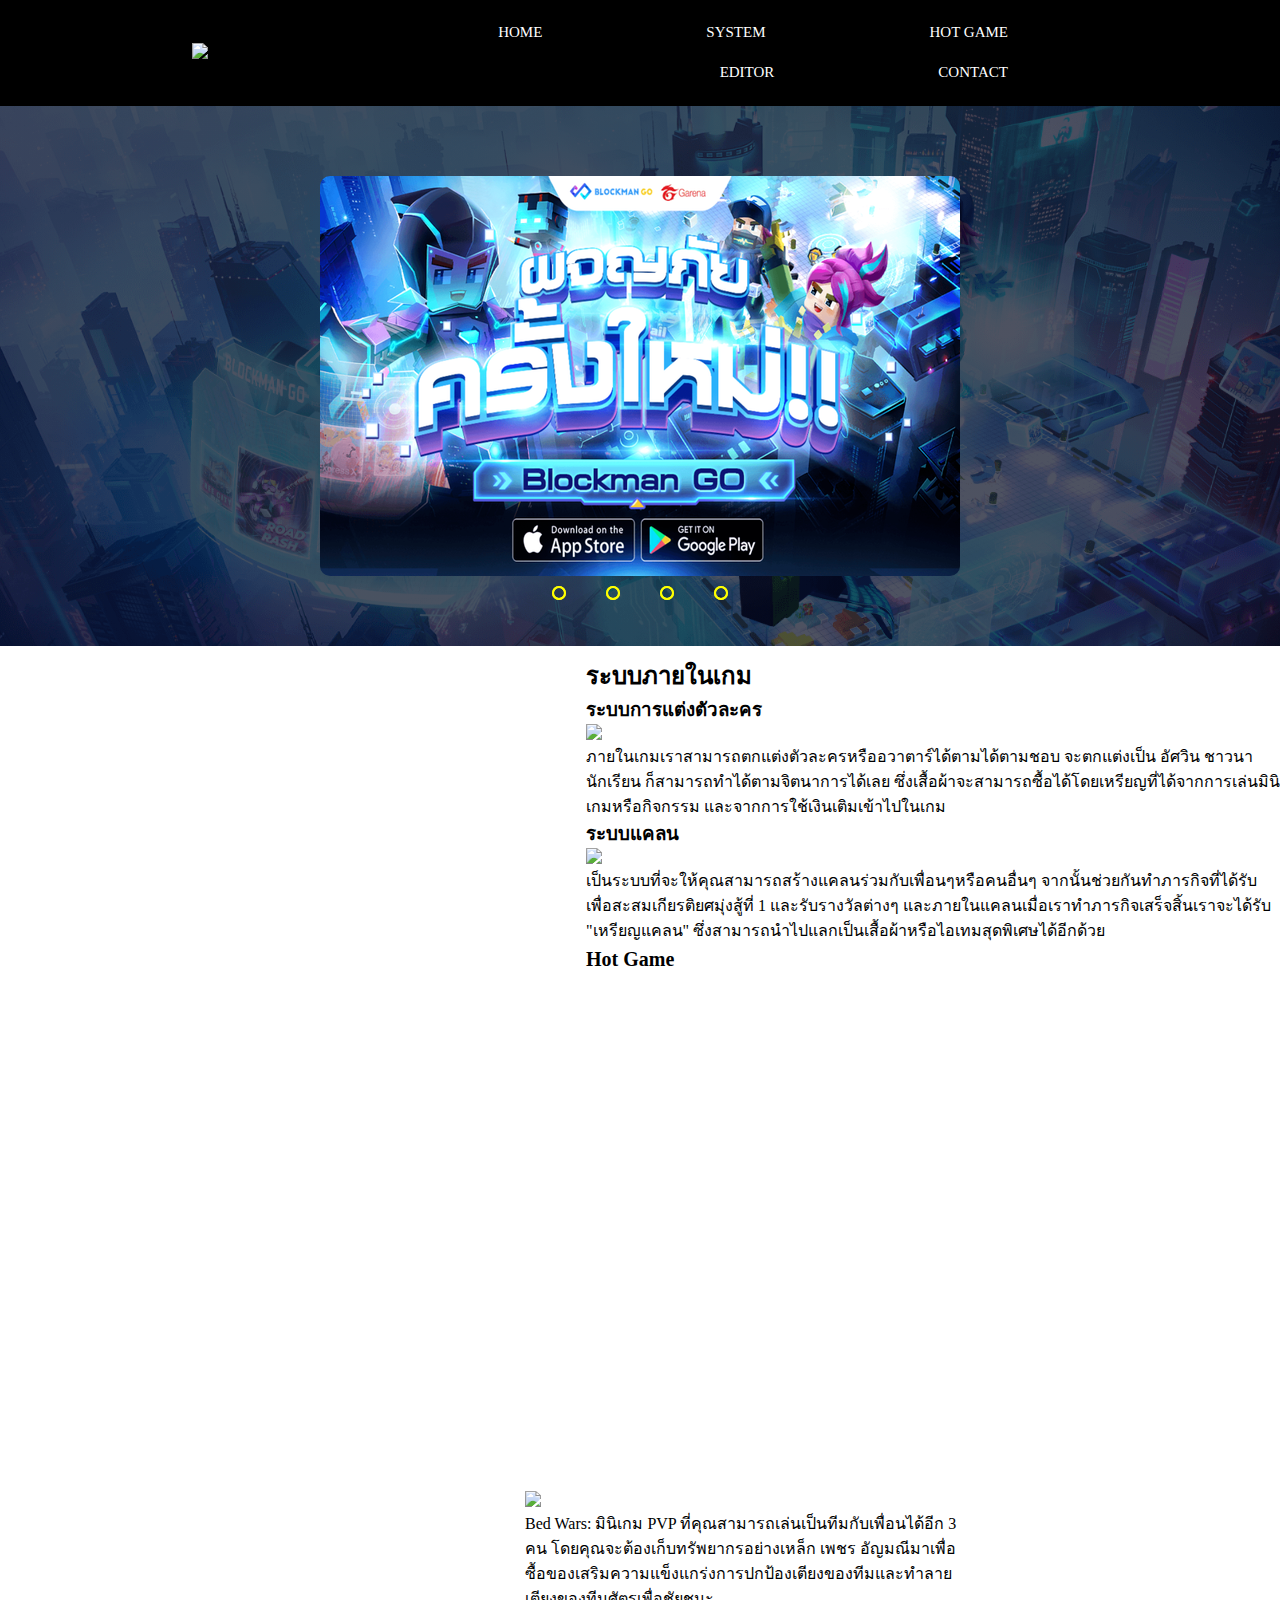
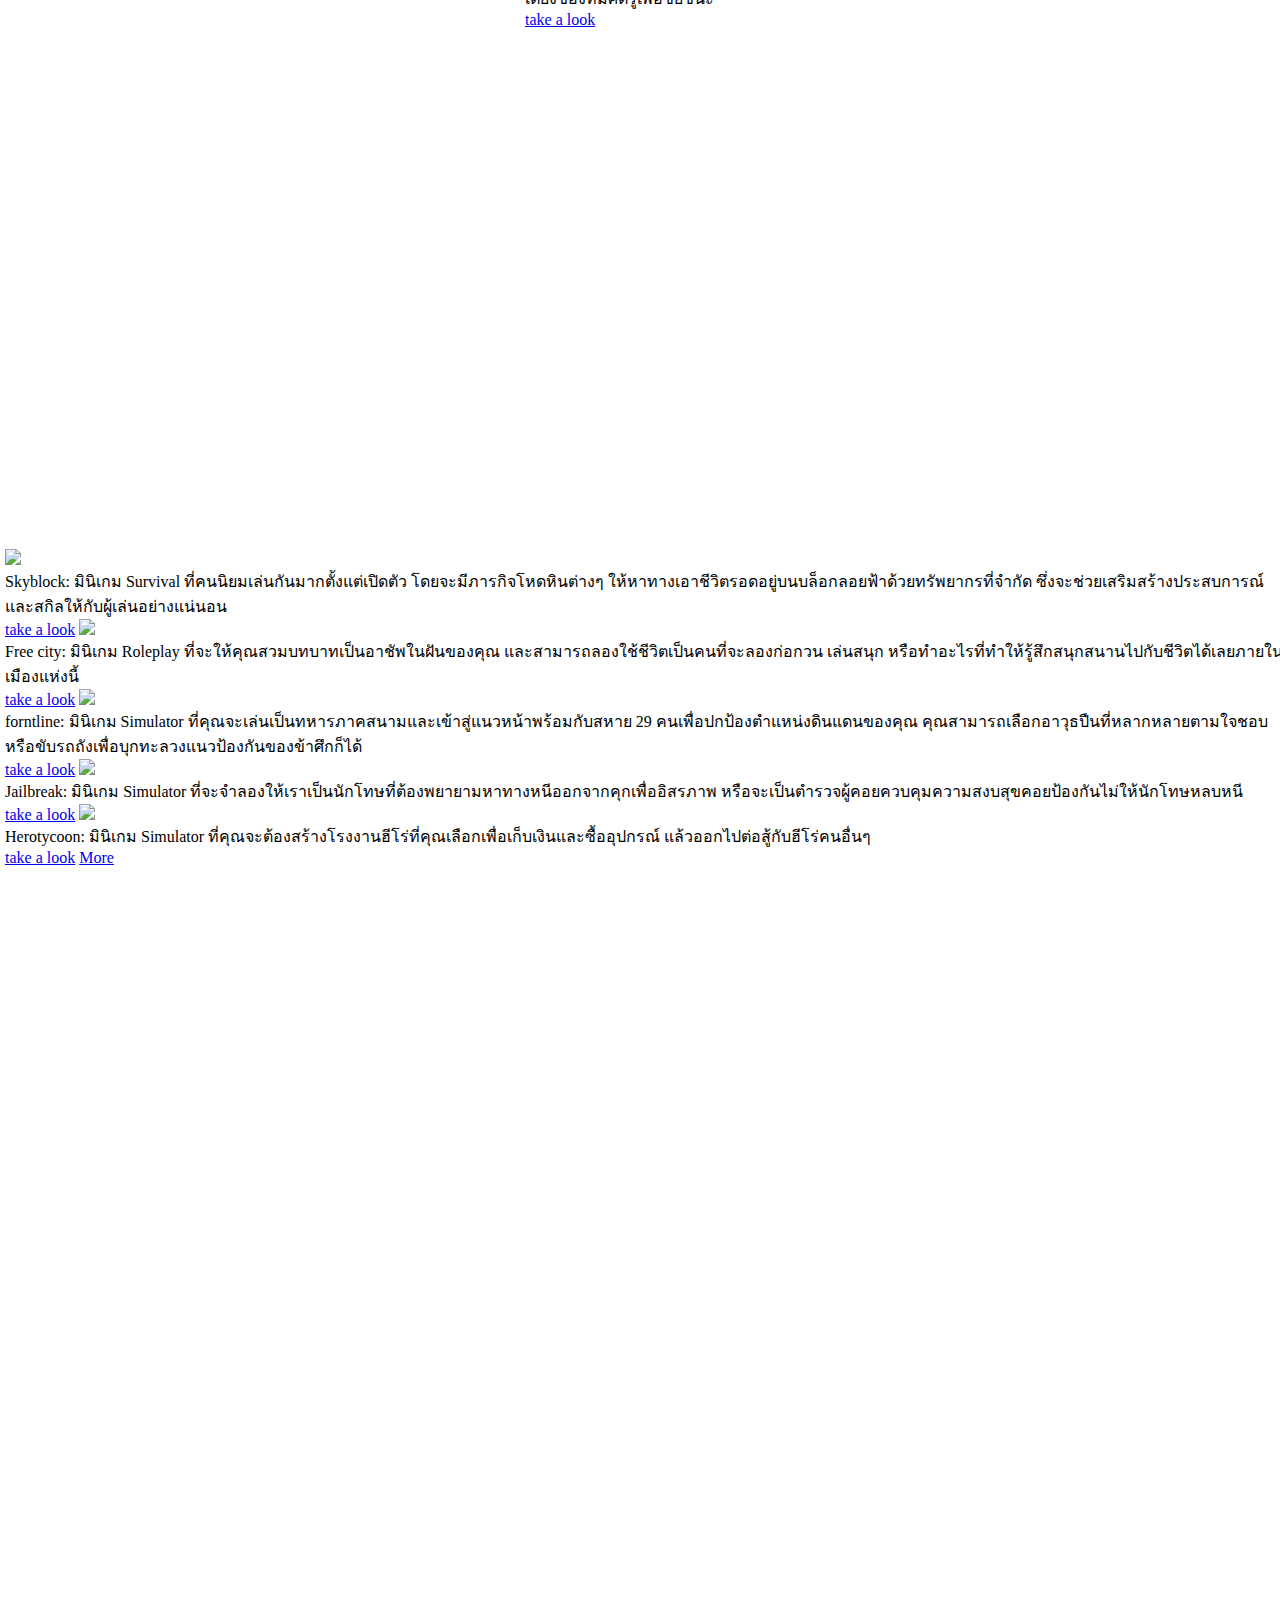
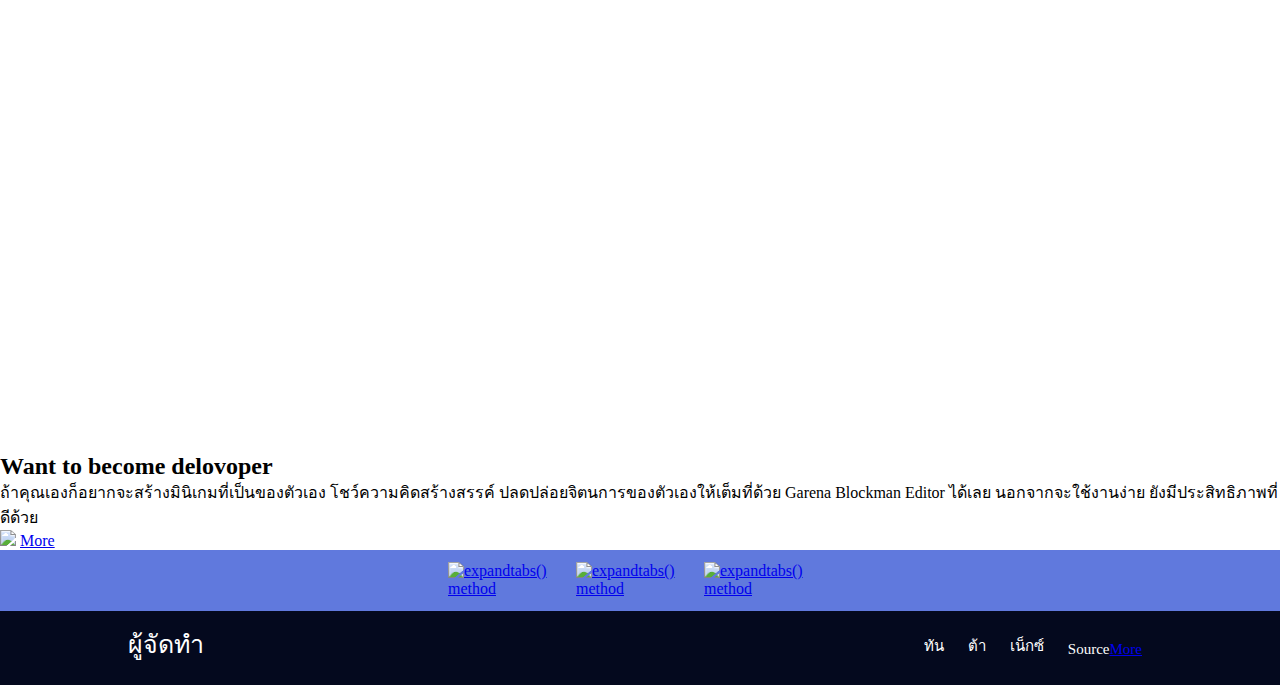
==== GC/index.html @ b83a75bb "New" ====
﻿<!DOCTYPE html>
<html>

<head>
	<meta name="viewport" content="with=device-width, initial-scale=1.0">
	<title></title>
	<link rel="stylesheet" href="style.css">
	<link rel="preconnect" href="https://fonts.googleapis.com">
	<link rel="preconnect" href="https://fonts.gstatic.com" crossorigin>
	<link href="https://fonts.googleapis.com/css2?family=PT+Sans&display=swap" rel="stylesheet">
	<!--test-->
</head>

<body>
	<nav>
		<a href="index.html"><img
				src="https://cdngarenanow-a.akamaihd.net/webth/cdn/garena/gamertocoder/bmg-logo/01.png"></a>
		<div class="nav-links">
			<ul>
				<li><a href="#header">HOME</a></li>
				<li><a href="#system">SYSTEM</a></li>
				<li><a href="#game">HOT GAME</a></li>
				<li><a href="#editor">EDITOR</a></li>
				<li><a href="#contact">CONTACT</a></li>
			</ul>
		</div>
	</nav>

	<section class="header">
		<!--slide-->
		<h1 class="sliderrr">
			<div class="slider">
				<div class="slides">
					<input type="radio" name="radio-btn" id="radio1">
					<input type="radio" name="radio-btn" id="radio2">
					<input type="radio" name="radio-btn" id="radio3">
					<input type="radio" name="radio-btn" id="radio4">

					<div class="slide first">
						<img src="image/Slide1.png" alt="">
					</div>
					<div class="slide">
						<img src="image/Slide5.jpg" alt="">
					</div>
					<div class="slide">
						<img src="image/Slide3.jpg" alt="">
					</div>
					<div class="slide">
						<img src="image/Slide4.jpg" alt="">
					</div>
					<div class="navigation-auto">
						<div class="auto-btn1"></div>
						<div class="auto-btn2"></div>
						<div class="auto-btn3"></div>
						<div class="auto-btn4"></div>
					</div>
					<div class="navigation-manual">
						<label for="radio1" class="manual-btn"></label>
						<label for="radio2" class="manual-btn"></label>
						<label for="radio3" class="manual-btn"></label>
						<label for="radio4" class="manual-btn"></label>
					</div>
				</div>
			</div>

			<script type="text/javascript">
				var counter = 1;
				setInterval(function () {
					document.getElementById('radio' + counter).checked = true;
					counter++;
					if (counter > 4) {
						counter = 1;
					}
				}, 5000);
			</script>
		</h1>
		<!--slide-->
	</section>

	
	<div class="bg">
		<div class="inbg">
			<a name="header"> </a>
			<img src="" />
			<div>
				<p>
					class="bg-p"
					blockman go เป็นเกมมือถือแนว sandbox เกมแรกที่ผลิตโดยบริทัษเกมชื่อดังอย่าง garena โดย blockman go เปิดตัวเมื่อวันที่ 3 มกราคม พ.ศ.2565<br />
					blockman go เป็นเกม sandbox ที่เราสามารถตกแต่งตัวละครได้ดั่งใจ แล้วไปพบกับความสนุกในมินิเกมต่างๆและปลดปล่อยความคิดสร้างสรรค์ในการสร้างคอนเทนต์มากมาย<br />
					นอกจากนี้เรายังสามารถเป็นผู้สร้างมินิเกมได้ด้วยโปรแกรมสร้างเกมอย่าง garena blockman editor  ที่ง่ายต่อการใช้งาน และมีเครื่องมือที่ครบครันในการช่วยเหลือเหล่าผู้พัฒนาเกมให้สามารถสร้างสรรค์และปลดจิตนาการได้อย่างไม่มีที่สิ้นสุด
				</p>
			</div>
		</div>                     
	</div>

	<section class="system">
		<a name="system"></a>
		<h2>ระบบภายในเกม</h2>

	
		<h3>ระบบการแต่งตัวละคร</h3>
		<img src="https://pbs.twimg.com/media/EaylZufUwAE8gXj.jpg" />
		<p>
			ภายในเกมเราสามารถตกแต่งตัวละครหรืออวาตาร์ได้ตามได้ตามชอบ จะตกแต่งเป็น อัศวิน ชาวนา นักเรียน ก็สามารถทำได้ตามจิตนาการได้เลย
			ซึ่งเสื้อผ้าจะสามารถซื้อได้โดยเหรียญที่ได้จากการเล่นมินิเกมหรือกิจกรรม และจากการใช้เงินเติมเข้าไปในเกม
		</p>

		<h3>ระบบแคลน</h3>
		<img src="https://i.redd.it/jmnm3w3e5mb51.jpg" />
		<p>
			เป็นระบบที่จะให้คุณสามารถสร้างแคลนร่วมกับเพื่อนๆหรือคนอื่นๆ จากนั้นช่วยกันทำภารกิจที่ได้รับเพื่อสะสมเกียรติยศมุ่งสู้ที่ 1 และรับรางวัลต่างๆ และภายในแคลนเมื่อเราทำภารกิจเสร็จสิ้นเราจะได้รับ "เหรียญแคลน" ซึ่งสามารถนำไปแลกเป็นเสื้อผ้าหรือไอเทมสุดพิเศษได้อีกด้วย
		</p>
	</section>

	<section class="game">
		<a name="game"></a>

		<h2>Hot Game</h2>
		
		<div class="box">
			<img src="https://resource.blockmanmobile.com/web/BMGOfficialWebsite/miniGame/Bed%20Wars%20Banner%20%5B900x524%5D.jpg" />
			<p>Bed Wars: มินิเกม PVP ที่คุณสามารถเล่นเป็นทีมกับเพื่อนได้อีก 3 คน โดยคุณจะต้องเก็บทรัพยากรอย่างเหล็ก เพชร อัญมณีมาเพื่อซื้อของเสริมความแข็งแกร่งการปกป้องเตียงของทีมและทำลายเตียงของทีมศัตรูเพื่อชัยชนะ </p>
			<a href="https://blockmango.garena.com/mini_games/article/en/1/" target="_blank">take a look</a>
		</div>
		

		<img src="https://resource.blockmanmobile.com/web/BMGOfficialWebsite/miniGame/Sky%20Block%20Banner%20%5B900x524%5D.jpg" />
		<p>Skyblock: มินิเกม Survival ที่คนนิยมเล่นกันมากตั้งแต่เปิดตัว โดยจะมีภารกิจโหดหินต่างๆ ให้หาทางเอาชีวิตรอดอยู่บนบล็อกลอยฟ้าด้วยทรัพยากรที่จำกัด ซึ่งจะช่วยเสริมสร้างประสบการณ์และสกิลให้กับผู้เล่นอย่างแน่นอน</p>
		<a href="https://blockmango.garena.com/mini_games/article/en/2/" target="_blank">take a look</a>

		<img src="https://resource.blockmanmobile.com/web/BMGOfficialWebsite/miniGame/Free%20City%20RP%20Banner%20%5B900x524%5D.jpg" />
		<p>Free city: มินิเกม Roleplay ที่จะให้คุณสวมบทบาทเป็นอาชัพในฝันของคุณ และสามารถลองใช้ชีวิตเป็นคนที่จะลองก่อกวน เล่นสนุก หรือทำอะไรที่ทำให้รู้สึกสนุกสนานไปกับชีวิตได้เลยภายในเมืองแห่งนี้</p>
		<a href="https://blockmango.garena.com/mini_games/article/en/4/" target="_blank">take a look</a>

		<img src="https://resource.blockmanmobile.com/web/BMGOfficialWebsite/miniGame/Frontline%20Banner%20%5B900x524%5D.jpg" />
		<p>forntline: มินิเกม Simulator ที่คุณจะเล่นเป็นทหารภาคสนามและเข้าสู่แนวหน้าพร้อมกับสหาย 29 คนเพื่อปกป้องตำแหน่งดินแดนของคุณ คุณสามารถเลือกอาวุธปืนที่หลากหลายตามใจชอบ หรือขับรถถังเพื่อบุกทะลวงแนวป้องกันของข้าศึกก็ได้</p>
		<a href="https://blockmango.garena.com/mini_games/article/en/95/" target="_blank">take a look</a>

		<img src="https://resource.blockmanmobile.com/web/BMGOfficialWebsite/miniGame/Jail%20Break%20Carousel%201%20%5B1024x540%5D.jpg" />
		<p>Jailbreak: มินิเกม Simulator ที่จะจำลองให้เราเป็นนักโทษที่ต้องพยายามหาทางหนีออกจากคุกเพื่ออิสรภาพ หรือจะเป็นตำรวจผู้คอยควบคุมความสงบสุขคอยป้องกันไม่ให้นักโทษหลบหนี</p>
		<a href="https://blockmango.garena.com/mini_games/article/en/9/" target="_blank">take a look</a>

		<img src="https://resource.blockmanmobile.com/web/BMGOfficialWebsite/miniGame/Hero%20Tycoon%20Banner%20%5B900x524%5D.jpg" />
		<p>Herotycoon: มินิเกม Simulator ที่คุณจะต้องสร้างโรงงานฮีโร่ที่คุณเลือกเพื่อเก็บเงินและซื้ออุปกรณ์ แล้วออกไปต่อสู้กับฮีโร่คนอื่นๆ</p>
		<a href="https://blockmango.garena.com/mini_games/article/en/8/" target="_blank">take a look</a>

		<a href="https://blockmango.garena.com/mini_games/index/en/" target="_blank">More</a>
	</section>

	<section class="editor">
		<a name="editor"></a>
		<h2>Want to become delovoper</h2>
		<p>ถ้าคุณเองก็อยากจะสร้างมินิเกมที่เป็นของตัวเอง โชว์ความคิดสร้างสรรค์ ปลดปล่อยจิตนการของตัวเองให้เต็มที่ด้วย Garena Blockman Editor ได้เลย นอกจากจะใช้งานง่าย ยังมีประสิทธิภาพที่ดีด้วย</p>
		<img src="https://resource.blockmanmobile.com/Officialwebsite/Editorwebsite/Patchnote/OB7/Editorpatchnoteob7.jpg" />
		<a href="https://blockmaneditor.garena.com/th/" target="_blank">More</a>
	</section>
	
	<section class="contact">
		<a name="contact"></a>
		<a href="https://apps.apple.com/app/id1571913622" target="_blank"><img src="https://resource.blockmanmobile.com/web/OfficialWebsite/Home/appstore2.png" alt="expandtabs() method"></a>
		<a href="https://play.google.com/store/apps/details?id=com.app.blockmango" target="_blank"><img src="https://resource.blockmanmobile.com/web/OfficialWebsite/Home/googlePlay2.png" alt="expandtabs() method"></a>

		<a href="https://pc.blockmanmobile.com/#/" target="_blank"><img src="https://resource.blockmanmobile.com/web/OfficialWebsite/Home/windows.png" alt="expandtabs() method"></a>
			
	</section>

	<div class="webeditor">
		<p>ผู้จัดทำ</p>
		<div class="webeditor-name">
			<ul class="webeditor-name">
				<li><p>ทัน</p></li>
				<li><p>ต้า</p></li>
				<li><p>เน็กซ์</p></li>
				<li><p>Source<a href="https://blockmango.garena.com/" target="_blank">More</a></p></li>
			</ul>
		</div>
	</div>

</body>
</html>
---- GC/style.css ----
*{
	margin: 0;
	padding: 0;
}
.header{
	min-height: 55vh;
	width: 100%;
	height: 100%;
	background-image: linear-gradient(rgba(4,9,30,0.7),rgba(4,9,30,0.7)),url('image/f3.png');
	background-position: center;
	background-size: cover;
	position: relative;
}
nav{
	display: flex;
	padding: 1% 15%;
	justify-content: space-between;
	align-items: center;
	background: black;
	

}
nav img{
	width:150px;
	
}
.nav-links{
	flex:1;
	text-align: right;
	
}
.nav-links ul li{
	list-style: none;
	display: inline-block;
	padding: 10px 80px;
	position:relative;
}
.nav-links ul li a{
	color: #fff;
	text-decoration: none;
	font-size: 15px;
}
.nav-links ul li::after{
	content: "";
	width: 0%;
	height: 2px;
	background: #063ef5;
	display: block;
	margin: auto;
	transition: 0.5s;
}
.nav-links ul li:hover::after{
	width: 100%
}

/* --- contact --- */
.contact{
	display: flex;
	padding:1% 35%;
	justify-content: space-between;
	background: rgba(28, 64, 206, 0.7);
	
}
.contact img{
	width: 150px;
	
}
/* --- slide --- */
.sliderrr{
	margin: 0;
	padding:0;
	height: 60vh;
	display: flex;
	justify-content: center;
	align-items: center;

}
.slider{
	width: 640px;
	height:400px;
	border-radius:10px;
	overflow: hidden;
}
.slides{
	width: 500%;
	height: 500px;
	display: flex;
}
.slides input{
	display: none;
}
.slide{
	width: 20%;
	transition: 2s;
}
.slide img{
	width: 640px;
	height: 400px;
	position: center;
}

/* manual*/

.navigation-manual{
	position:absolute;
	width: 640px;
	margin-top: 410px;
	display: flex;
	justify-content: center;
}
.manual-btn{
	border: 2px solid yellow;
	padding: 5px;
	border-radius: 10px;
	cursor: pointer;
	transition: 1s;
}

.manual-btn:not(:last-child){
	margin-right: 40px;
}
.manual-btn:hover{
	background: yellow
}

#radio1:checked  ~ .first{
	margin-left: 0%;
}
#radio2:checked  ~ .first{
	margin-left: -20%;
}
#radio3:checked  ~ .first{
	margin-left: -40%;
}
#radio4:checked  ~ .first{
	margin-left: -60%;
}
.navigation-auto{
	position: absolute;
	display: flex;
	width: 640px;
	justify-content: center;
	margin-top: 410px;
}
.navigation-auto div{
	border: 2px solid yellow;
	padding: 5px;
	border-radius: 10px;
	transition: 1s;
}

.navigation-auto div:not(:last-child){
	margin-right: 40px;
}

#radio1:checked ~ .navigation-auto .auto-btn1{
	background: yellow;
}
#radio2:checked ~ .navigation-auto .auto-btn2{
	background: yellow;
}
#radio3:checked ~ .navigation-auto .auto-btn3{
	background: yellow;
}
#radio4:checked ~ .navigation-auto .auto-btn4{
	background: yellow;
}

/*go go go*/

.inbg{
    width : 80vh;
    background-color : aquamarine;
}
.inbg img {
    /*height : 30vh;*/
    /*padding: 15%8%10%15% ;*/
    float: left;
}

.inbg > div {
    background-color: rgb(0 0 0 / 0.89);
    width: 80%;
    margin: 10px;
    text-align: center;
    line-height: 75px;
}

    .inbg > div > p {
        font-size: 2.5vh;
        color: #fff;
        margin: 0;
        float: left;
    }
	.webeditor {
		overflow: hidden;
		bottom: 0;
		width: 80%;
		padding: 1% 10%;
		justify-content: space-between;
		align-items: center;
		background: rgba(4,9,30,1);
	}
	
		.webeditor p {
			float: left;
			color: #fff;
			font-size: 25px;
			text-align: center;
		}
	.webeditor-name {
		flex: 1;
		text-align: right;
		float: right;
		position: center;
	}
	
	
	.webeditor ul li {
		list-style: none;
		display: inline-block;
		padding: 10px 10px;
	}
	
		.webeditor ul li p {
			color: #fff;
			text-decoration: none;
			font-size: 15px;
		}
	
	.game {
		width: 100%;
		height: 300vh;
		padding: 5px;
	}
	
		.game h2 {
			font-size: 20px;
		}
	
		.game img {
			height: 100px;
		}
	
	.box {
		width: 50vh;
		padding: 500px;
		margin: 20px;
	}
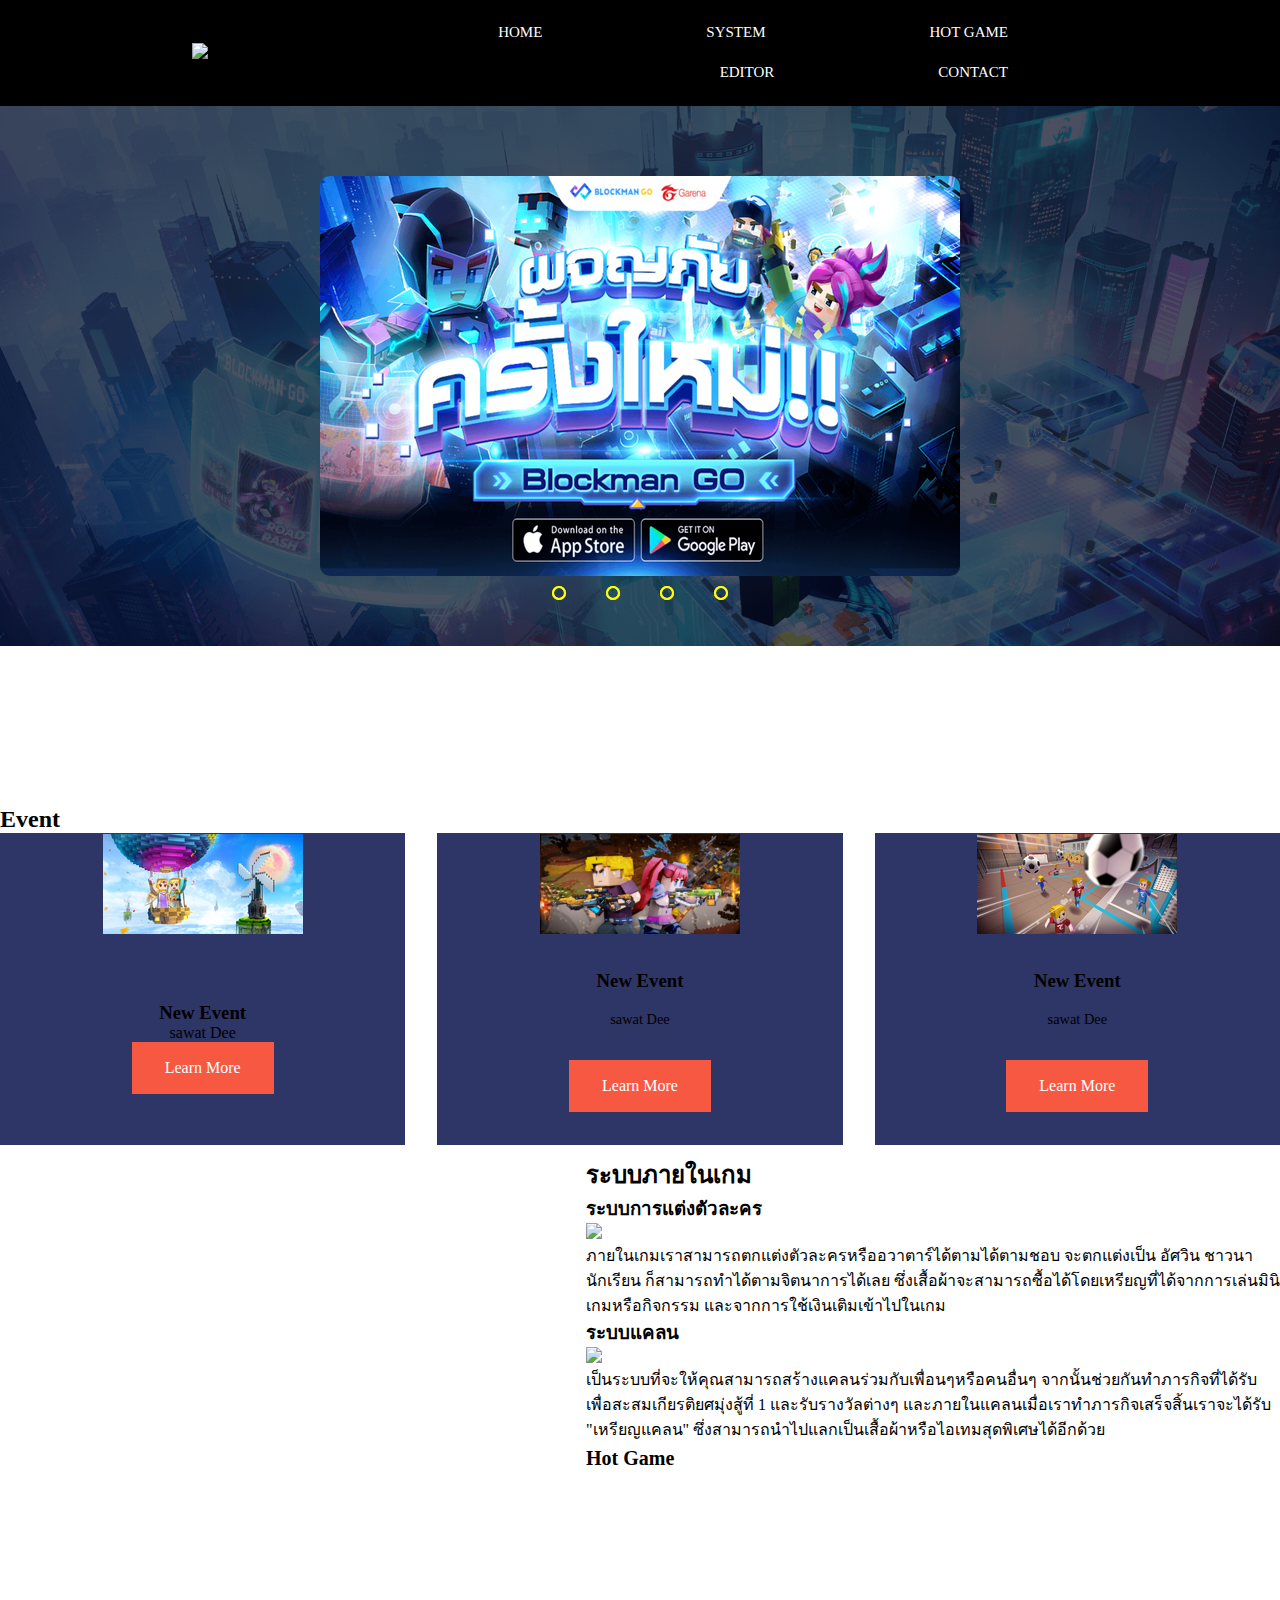
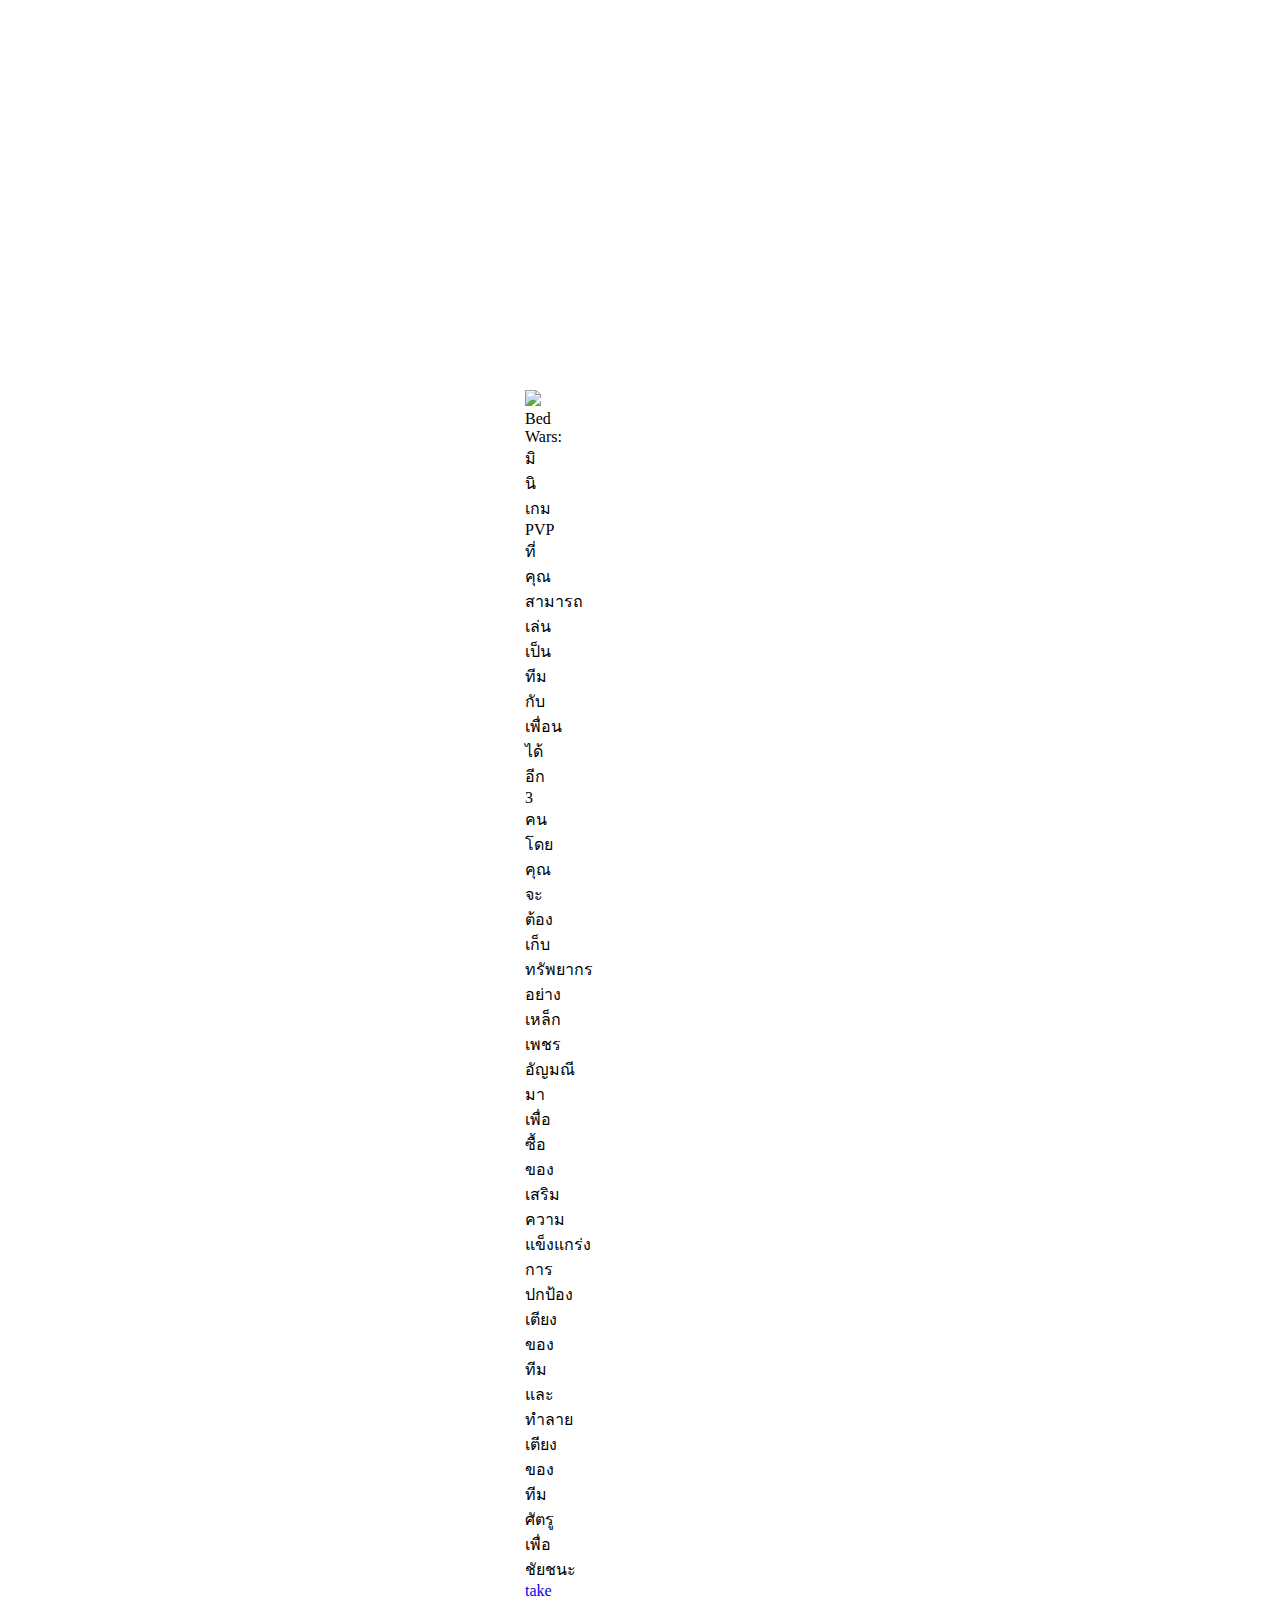
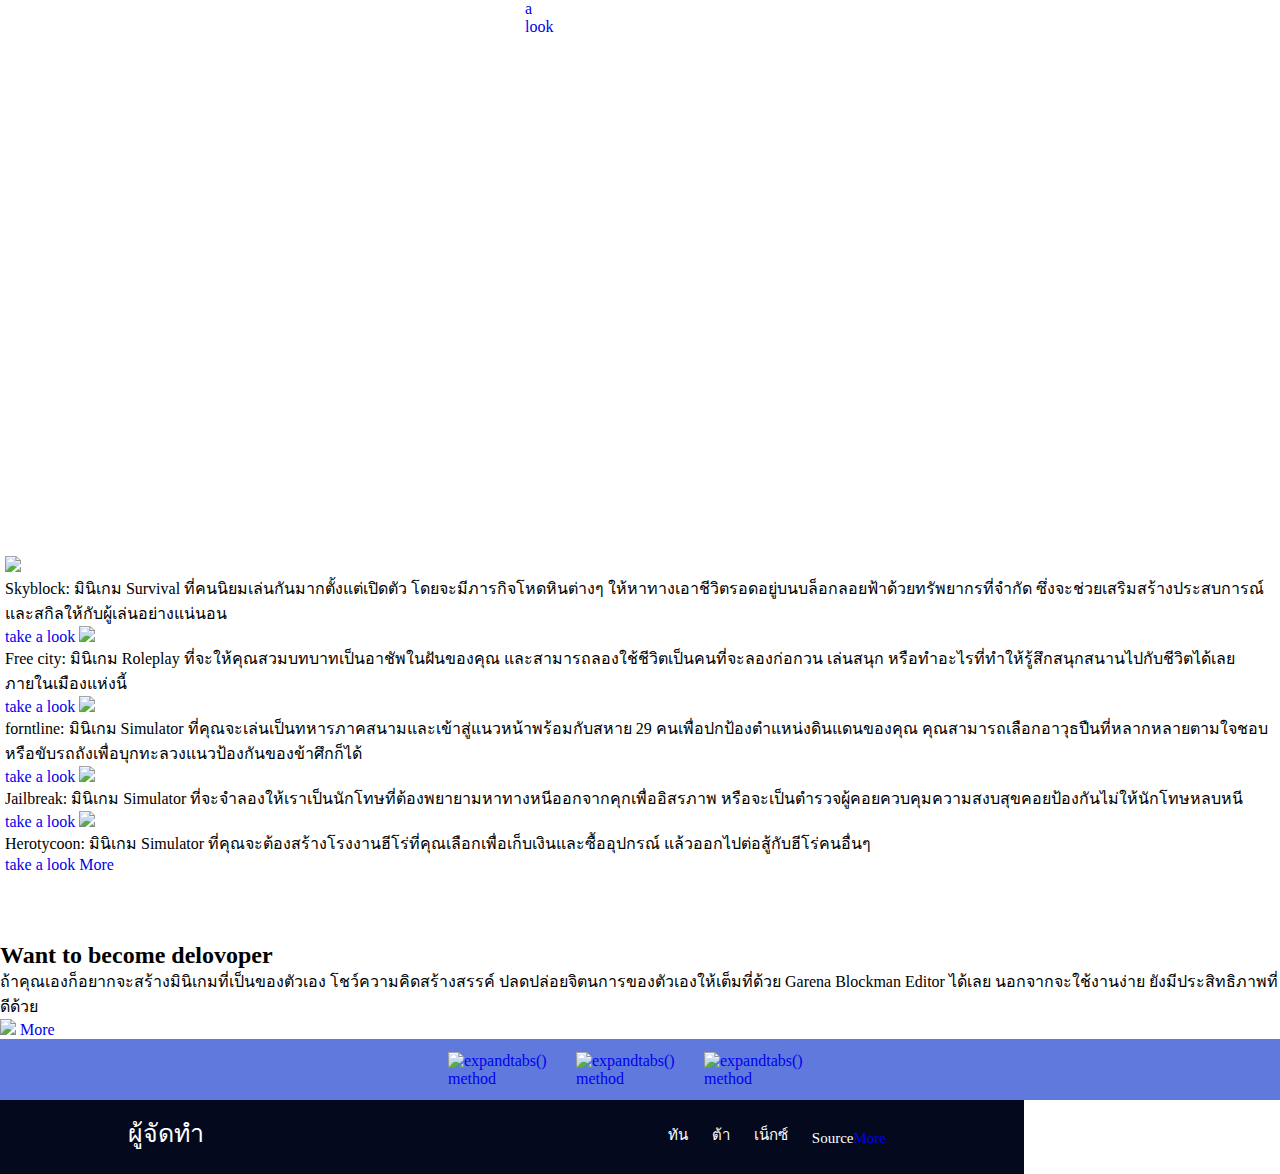
==== commit ffd891f8: "new again" ====
--- a/GC/index.html
+++ b/GC/index.html
@@ -77,7 +77,47 @@
 		<!--slide-->
 	</section>
 
-	
+	<section class="Events">
+		<h2>Event</h2>
+		<div class="ContainEvent">
+			<article class="Event">
+				<div class="EventImage">
+					<img src="image/event2.png">
+				</div>
+				<div class="EventInfo"></div>
+				<h3>New Event</h3>
+				<p>
+					sawat Dee
+				</p>
+				<a href="" class="btn btn-primary">Learn More</a>
+			</article>
+
+			<article class="Event">
+				<div class="EventImage">
+					<img src="image/event1.png">
+				</div>
+				<div class="EventInfo">
+				<h3>New Event</h3>
+				<p>
+					sawat Dee
+				</p>
+				<a href="" class="btn btn-primary">Learn More</a>
+			</article>
+
+			<article class="Event">
+				<div class="EventImage">
+					<img src="image/event3.png">
+				</div>
+				<div class="EventInfo">
+				<h3>New Event</h3>
+				<p>
+					sawat Dee
+				</p>
+				<a href="" class="btn btn-primary">Learn More</a>
+			</div>
+			</article>
+		</div> 
+	</section>
 	<div class="bg">
 		<div class="inbg">
 			<a name="header"> </a>
--- a/GC/style.css
+++ b/GC/style.css
@@ -1,6 +1,18 @@
 *{
 	margin: 0;
 	padding: 0;
+	border: 0;
+	outline: 0;
+	text-decoration: none;
+	list-style: none;
+	box-sizing: border-box;
+}
+:root {
+	--color-black: #000;
+	--color-white: #fff;
+	--color-danger: #f75842;
+	--color-bg1: #2e3567;
+	--color-primary: #424890;
 }
 .header{
 	min-height: 55vh;
@@ -247,3 +259,47 @@
 		padding: 500px;
 		margin: 20px;
 	}
+.btn {
+	display: inline-block;
+	background: var(--color-white);
+	color: var(--color-black);
+	padding: 1rem 2rem;
+	border: 1px solid transparent;
+	font-weight: 500;
+	transition: var(--transition);
+}
+.btn:hover{
+	background: transparent;
+	color: var(--color-white);
+	border-color: var(--color-white);
+}
+
+.btn-primary{
+	background: var(--color-danger);
+	color: var(--color-white);
+}
+.Events{
+	margin-top: 10rem;
+}
+.ContainEvent{
+	display: grid;
+	grid-template-columns: repeat(3, 1fr);
+	gap: 2rem;
+}
+.Event{
+	background: var(--color-bg1);
+	text-align: center;
+	border: 1px solid transparent;
+	transition: var(--transition);
+}
+.Event:hover{
+	background: transparent;
+	border-color: var(--color-primary);
+}
+.EventInfo{
+	padding: 2rem;
+}
+.EventInfo p{
+	margin: 1.2rem 0 2rem;
+	font-size: 0.9rem;
+}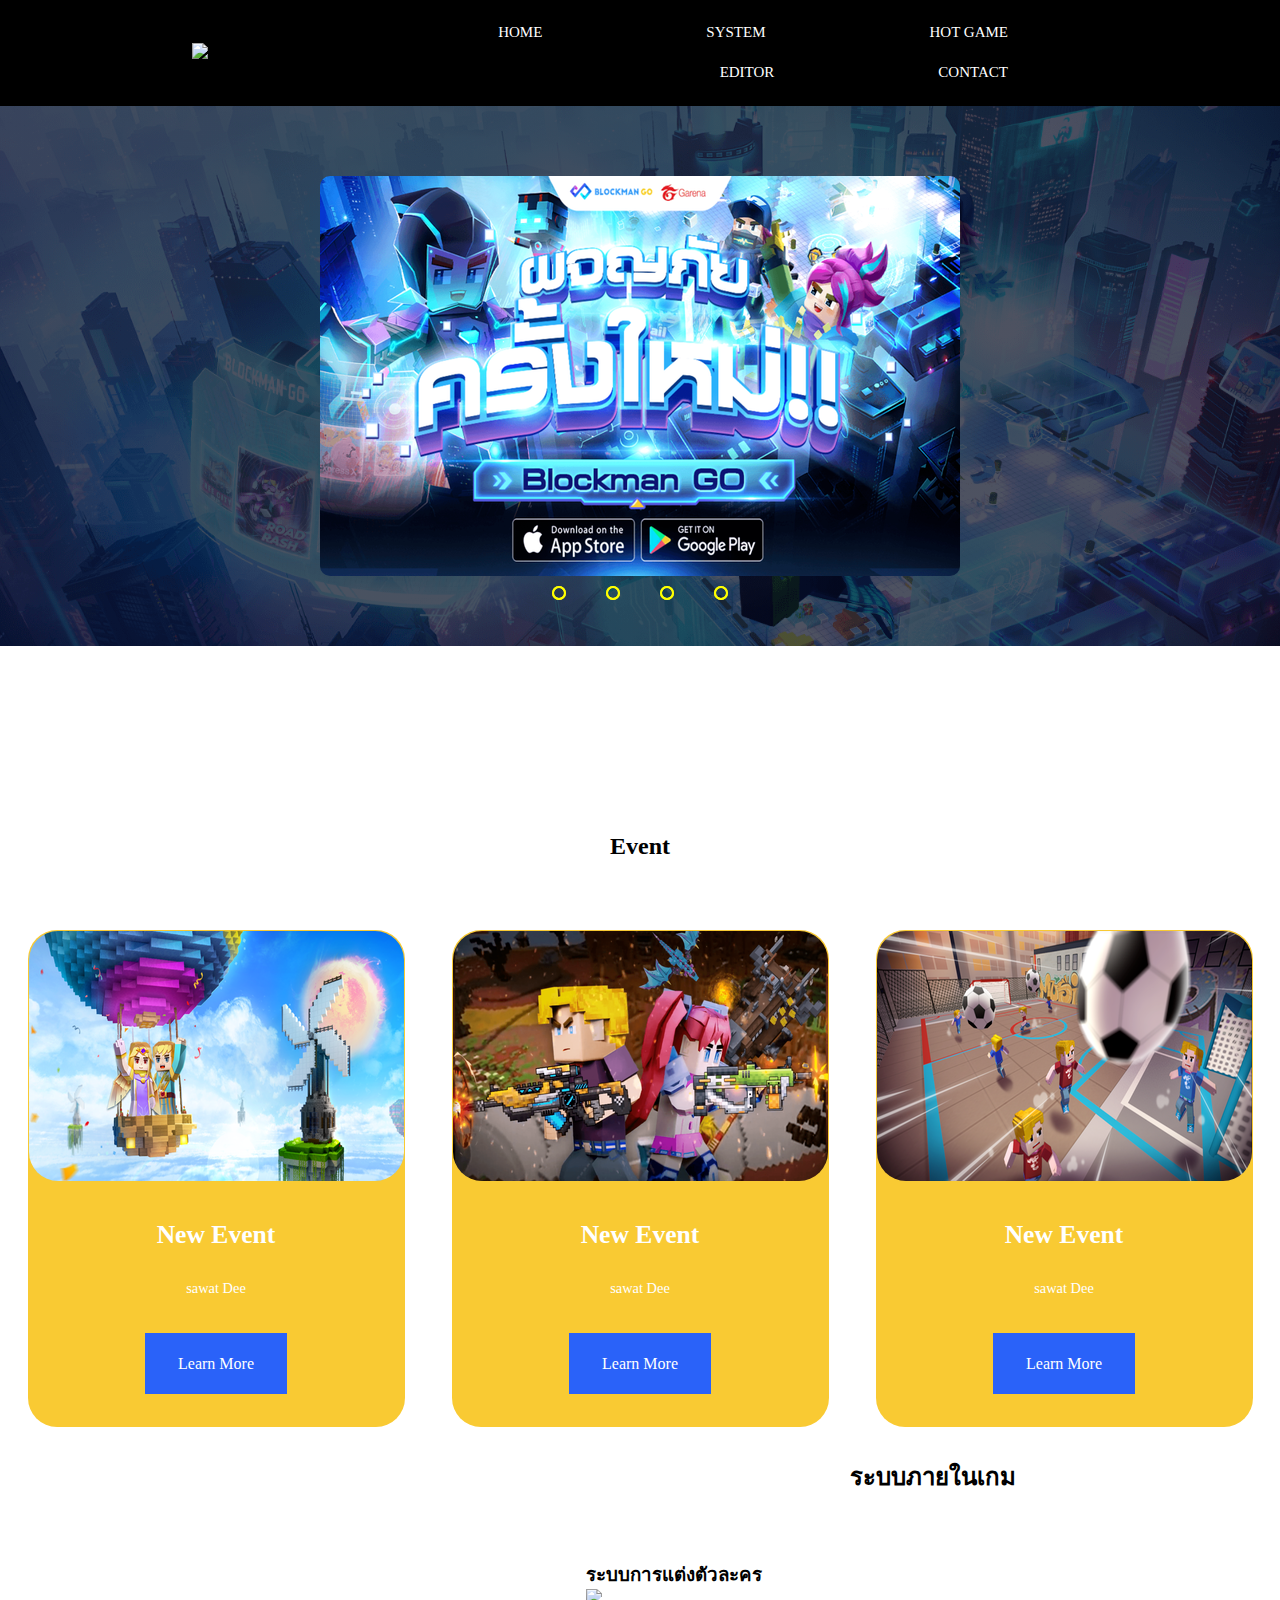
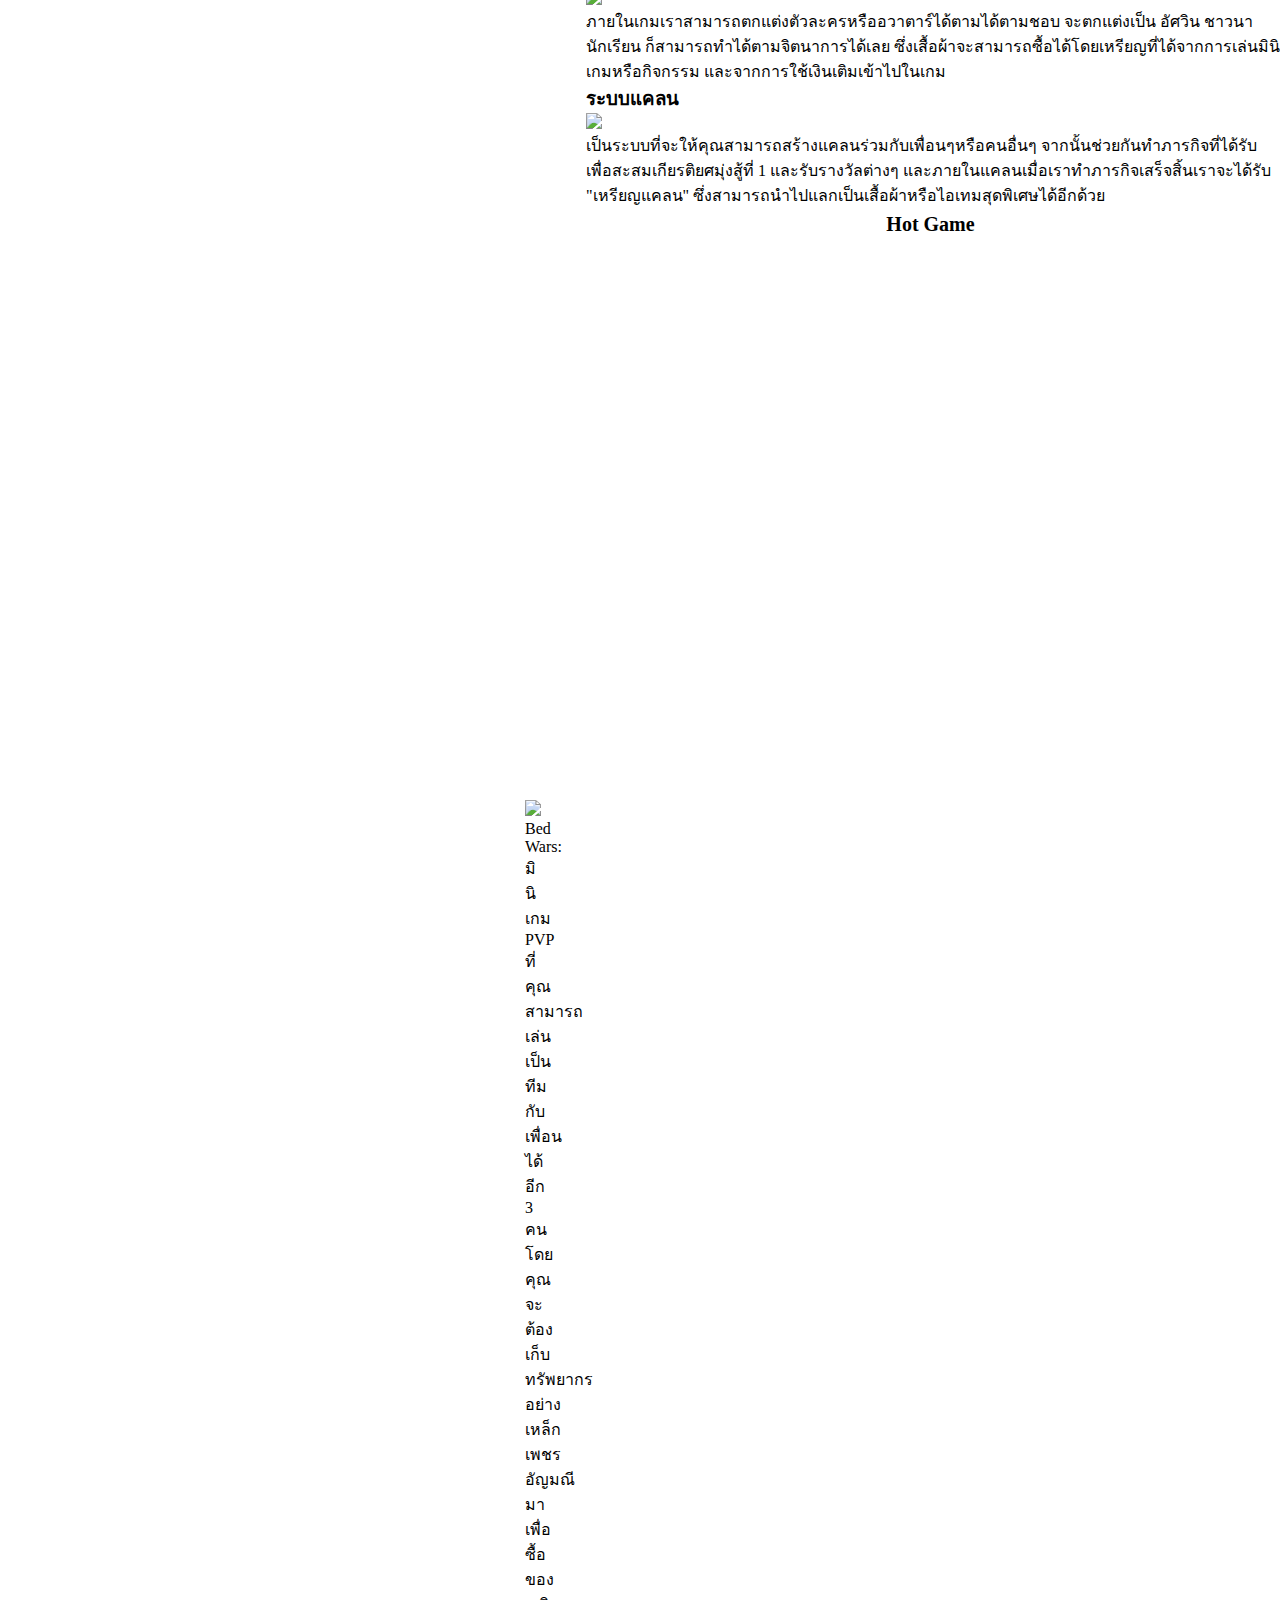
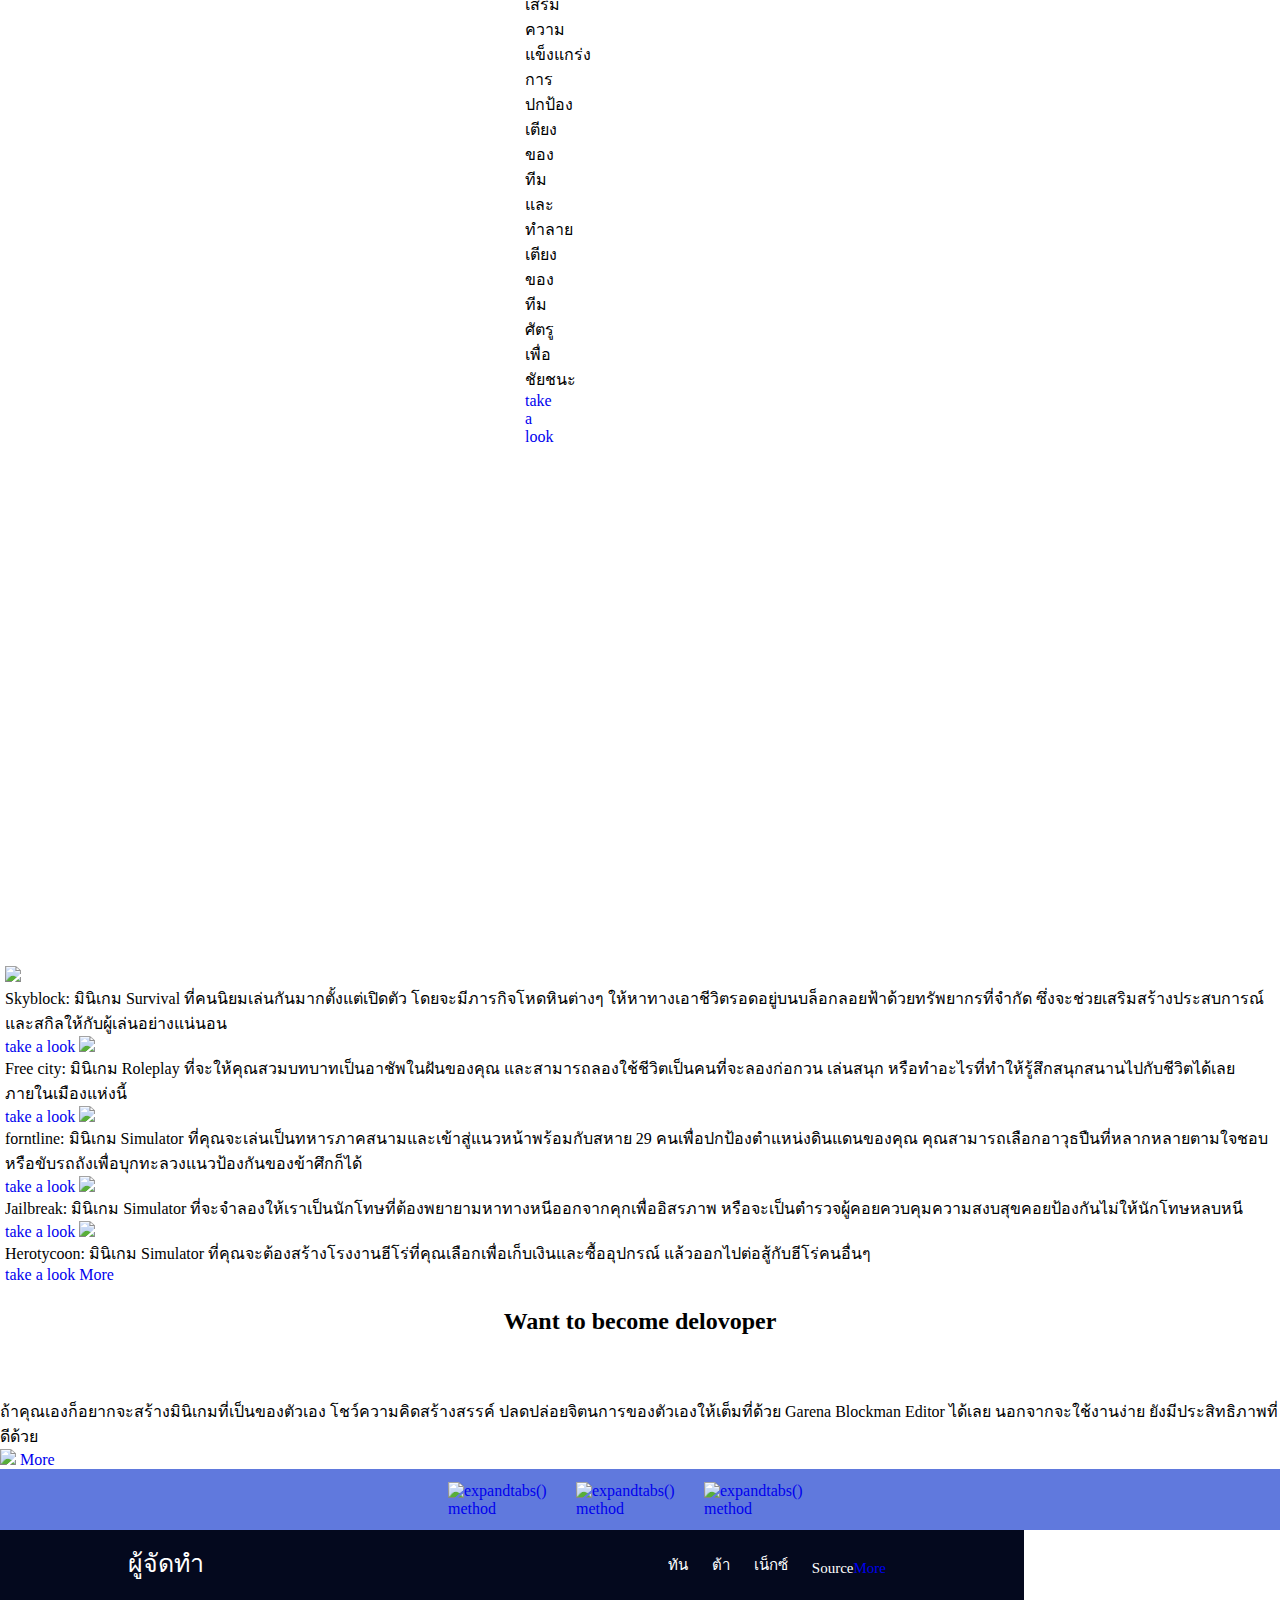
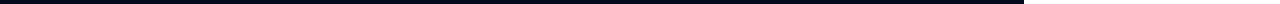
==== commit 11a09950: "block ข้อความ" ====
--- a/GC/index.html
+++ b/GC/index.html
@@ -82,41 +82,43 @@
 		<div class="ContainEvent">
 			<article class="Event">
 				<div class="EventImage">
-					<img src="image/event2.png">
-				</div>
-				<div class="EventInfo"></div>
-				<h3>New Event</h3>
-				<p>
-					sawat Dee
-				</p>
-				<a href="" class="btn btn-primary">Learn More</a>
+					<img class =  imagecir src="image/event2.png">
+				</div>
+				<div class="EventInfo">
+					<h4>New Event</h4>
+					<p>
+						sawat Dee
+					</p>
+					<a href="" class="btn btn-primary">Learn More</a>
+				</div>
 			</article>
 
 			<article class="Event">
 				<div class="EventImage">
-					<img src="image/event1.png">
+					<img class = imagecir src="image/event1.png">
 				</div>
 				<div class="EventInfo">
-				<h3>New Event</h3>
-				<p>
-					sawat Dee
-				</p>
-				<a href="" class="btn btn-primary">Learn More</a>
+					<h4>New Event</h4>
+					<p>
+						sawat Dee
+					</p>
+					<a href="" class="btn btn-primary">Learn More</a>
+				</div>
 			</article>
 
 			<article class="Event">
 				<div class="EventImage">
-					<img src="image/event3.png">
+					<img class=" imagecir" src="image/event3.png">
 				</div>
 				<div class="EventInfo">
-				<h3>New Event</h3>
-				<p>
-					sawat Dee
-				</p>
-				<a href="" class="btn btn-primary">Learn More</a>
-			</div>
+					<h4>New Event</h4>
+					<p>
+						sawat Dee
+					</p>
+					<a href="" class="btn btn-primary">Learn More</a>
+				</div>
 			</article>
-		</div> 
+		</div>
 	</section>
 	<div class="bg">
 		<div class="inbg">
@@ -125,30 +127,38 @@
 			<div>
 				<p>
 					class="bg-p"
-					blockman go เป็นเกมมือถือแนว sandbox เกมแรกที่ผลิตโดยบริทัษเกมชื่อดังอย่าง garena โดย blockman go เปิดตัวเมื่อวันที่ 3 มกราคม พ.ศ.2565<br />
-					blockman go เป็นเกม sandbox ที่เราสามารถตกแต่งตัวละครได้ดั่งใจ แล้วไปพบกับความสนุกในมินิเกมต่างๆและปลดปล่อยความคิดสร้างสรรค์ในการสร้างคอนเทนต์มากมาย<br />
-					นอกจากนี้เรายังสามารถเป็นผู้สร้างมินิเกมได้ด้วยโปรแกรมสร้างเกมอย่าง garena blockman editor  ที่ง่ายต่อการใช้งาน และมีเครื่องมือที่ครบครันในการช่วยเหลือเหล่าผู้พัฒนาเกมให้สามารถสร้างสรรค์และปลดจิตนาการได้อย่างไม่มีที่สิ้นสุด
+					blockman go เป็นเกมมือถือแนว sandbox เกมแรกที่ผลิตโดยบริทัษเกมชื่อดังอย่าง garena โดย blockman go
+					เปิดตัวเมื่อวันที่ 3 มกราคม พ.ศ.2565<br />
+					blockman go เป็นเกม sandbox ที่เราสามารถตกแต่งตัวละครได้ดั่งใจ
+					แล้วไปพบกับความสนุกในมินิเกมต่างๆและปลดปล่อยความคิดสร้างสรรค์ในการสร้างคอนเทนต์มากมาย<br />
+					นอกจากนี้เรายังสามารถเป็นผู้สร้างมินิเกมได้ด้วยโปรแกรมสร้างเกมอย่าง garena blockman editor
+					ที่ง่ายต่อการใช้งาน
+					และมีเครื่องมือที่ครบครันในการช่วยเหลือเหล่าผู้พัฒนาเกมให้สามารถสร้างสรรค์และปลดจิตนาการได้อย่างไม่มีที่สิ้นสุด
 				</p>
 			</div>
-		</div>                     
+		</div>
 	</div>
 
 	<section class="system">
 		<a name="system"></a>
 		<h2>ระบบภายในเกม</h2>
 
-	
+
 		<h3>ระบบการแต่งตัวละคร</h3>
 		<img src="https://pbs.twimg.com/media/EaylZufUwAE8gXj.jpg" />
 		<p>
-			ภายในเกมเราสามารถตกแต่งตัวละครหรืออวาตาร์ได้ตามได้ตามชอบ จะตกแต่งเป็น อัศวิน ชาวนา นักเรียน ก็สามารถทำได้ตามจิตนาการได้เลย
+			ภายในเกมเราสามารถตกแต่งตัวละครหรืออวาตาร์ได้ตามได้ตามชอบ จะตกแต่งเป็น อัศวิน ชาวนา นักเรียน
+			ก็สามารถทำได้ตามจิตนาการได้เลย
 			ซึ่งเสื้อผ้าจะสามารถซื้อได้โดยเหรียญที่ได้จากการเล่นมินิเกมหรือกิจกรรม และจากการใช้เงินเติมเข้าไปในเกม
 		</p>
 
 		<h3>ระบบแคลน</h3>
 		<img src="https://i.redd.it/jmnm3w3e5mb51.jpg" />
 		<p>
-			เป็นระบบที่จะให้คุณสามารถสร้างแคลนร่วมกับเพื่อนๆหรือคนอื่นๆ จากนั้นช่วยกันทำภารกิจที่ได้รับเพื่อสะสมเกียรติยศมุ่งสู้ที่ 1 และรับรางวัลต่างๆ และภายในแคลนเมื่อเราทำภารกิจเสร็จสิ้นเราจะได้รับ "เหรียญแคลน" ซึ่งสามารถนำไปแลกเป็นเสื้อผ้าหรือไอเทมสุดพิเศษได้อีกด้วย
+			เป็นระบบที่จะให้คุณสามารถสร้างแคลนร่วมกับเพื่อนๆหรือคนอื่นๆ
+			จากนั้นช่วยกันทำภารกิจที่ได้รับเพื่อสะสมเกียรติยศมุ่งสู้ที่ 1 และรับรางวัลต่างๆ
+			และภายในแคลนเมื่อเราทำภารกิจเสร็จสิ้นเราจะได้รับ "เหรียญแคลน"
+			ซึ่งสามารถนำไปแลกเป็นเสื้อผ้าหรือไอเทมสุดพิเศษได้อีกด้วย
 		</p>
 	</section>
 
@@ -156,32 +166,46 @@
 		<a name="game"></a>
 
 		<h2>Hot Game</h2>
-		
+
 		<div class="box">
-			<img src="https://resource.blockmanmobile.com/web/BMGOfficialWebsite/miniGame/Bed%20Wars%20Banner%20%5B900x524%5D.jpg" />
-			<p>Bed Wars: มินิเกม PVP ที่คุณสามารถเล่นเป็นทีมกับเพื่อนได้อีก 3 คน โดยคุณจะต้องเก็บทรัพยากรอย่างเหล็ก เพชร อัญมณีมาเพื่อซื้อของเสริมความแข็งแกร่งการปกป้องเตียงของทีมและทำลายเตียงของทีมศัตรูเพื่อชัยชนะ </p>
+			<img
+				src="https://resource.blockmanmobile.com/web/BMGOfficialWebsite/miniGame/Bed%20Wars%20Banner%20%5B900x524%5D.jpg" />
+			<p>Bed Wars: มินิเกม PVP ที่คุณสามารถเล่นเป็นทีมกับเพื่อนได้อีก 3 คน โดยคุณจะต้องเก็บทรัพยากรอย่างเหล็ก เพชร
+				อัญมณีมาเพื่อซื้อของเสริมความแข็งแกร่งการปกป้องเตียงของทีมและทำลายเตียงของทีมศัตรูเพื่อชัยชนะ </p>
 			<a href="https://blockmango.garena.com/mini_games/article/en/1/" target="_blank">take a look</a>
 		</div>
-		
-
-		<img src="https://resource.blockmanmobile.com/web/BMGOfficialWebsite/miniGame/Sky%20Block%20Banner%20%5B900x524%5D.jpg" />
-		<p>Skyblock: มินิเกม Survival ที่คนนิยมเล่นกันมากตั้งแต่เปิดตัว โดยจะมีภารกิจโหดหินต่างๆ ให้หาทางเอาชีวิตรอดอยู่บนบล็อกลอยฟ้าด้วยทรัพยากรที่จำกัด ซึ่งจะช่วยเสริมสร้างประสบการณ์และสกิลให้กับผู้เล่นอย่างแน่นอน</p>
+
+
+		<img
+			src="https://resource.blockmanmobile.com/web/BMGOfficialWebsite/miniGame/Sky%20Block%20Banner%20%5B900x524%5D.jpg" />
+		<p>Skyblock: มินิเกม Survival ที่คนนิยมเล่นกันมากตั้งแต่เปิดตัว โดยจะมีภารกิจโหดหินต่างๆ
+			ให้หาทางเอาชีวิตรอดอยู่บนบล็อกลอยฟ้าด้วยทรัพยากรที่จำกัด
+			ซึ่งจะช่วยเสริมสร้างประสบการณ์และสกิลให้กับผู้เล่นอย่างแน่นอน</p>
 		<a href="https://blockmango.garena.com/mini_games/article/en/2/" target="_blank">take a look</a>
 
-		<img src="https://resource.blockmanmobile.com/web/BMGOfficialWebsite/miniGame/Free%20City%20RP%20Banner%20%5B900x524%5D.jpg" />
-		<p>Free city: มินิเกม Roleplay ที่จะให้คุณสวมบทบาทเป็นอาชัพในฝันของคุณ และสามารถลองใช้ชีวิตเป็นคนที่จะลองก่อกวน เล่นสนุก หรือทำอะไรที่ทำให้รู้สึกสนุกสนานไปกับชีวิตได้เลยภายในเมืองแห่งนี้</p>
+		<img
+			src="https://resource.blockmanmobile.com/web/BMGOfficialWebsite/miniGame/Free%20City%20RP%20Banner%20%5B900x524%5D.jpg" />
+		<p>Free city: มินิเกม Roleplay ที่จะให้คุณสวมบทบาทเป็นอาชัพในฝันของคุณ และสามารถลองใช้ชีวิตเป็นคนที่จะลองก่อกวน
+			เล่นสนุก หรือทำอะไรที่ทำให้รู้สึกสนุกสนานไปกับชีวิตได้เลยภายในเมืองแห่งนี้</p>
 		<a href="https://blockmango.garena.com/mini_games/article/en/4/" target="_blank">take a look</a>
 
-		<img src="https://resource.blockmanmobile.com/web/BMGOfficialWebsite/miniGame/Frontline%20Banner%20%5B900x524%5D.jpg" />
-		<p>forntline: มินิเกม Simulator ที่คุณจะเล่นเป็นทหารภาคสนามและเข้าสู่แนวหน้าพร้อมกับสหาย 29 คนเพื่อปกป้องตำแหน่งดินแดนของคุณ คุณสามารถเลือกอาวุธปืนที่หลากหลายตามใจชอบ หรือขับรถถังเพื่อบุกทะลวงแนวป้องกันของข้าศึกก็ได้</p>
+		<img
+			src="https://resource.blockmanmobile.com/web/BMGOfficialWebsite/miniGame/Frontline%20Banner%20%5B900x524%5D.jpg" />
+		<p>forntline: มินิเกม Simulator ที่คุณจะเล่นเป็นทหารภาคสนามและเข้าสู่แนวหน้าพร้อมกับสหาย 29
+			คนเพื่อปกป้องตำแหน่งดินแดนของคุณ คุณสามารถเลือกอาวุธปืนที่หลากหลายตามใจชอบ
+			หรือขับรถถังเพื่อบุกทะลวงแนวป้องกันของข้าศึกก็ได้</p>
 		<a href="https://blockmango.garena.com/mini_games/article/en/95/" target="_blank">take a look</a>
 
-		<img src="https://resource.blockmanmobile.com/web/BMGOfficialWebsite/miniGame/Jail%20Break%20Carousel%201%20%5B1024x540%5D.jpg" />
-		<p>Jailbreak: มินิเกม Simulator ที่จะจำลองให้เราเป็นนักโทษที่ต้องพยายามหาทางหนีออกจากคุกเพื่ออิสรภาพ หรือจะเป็นตำรวจผู้คอยควบคุมความสงบสุขคอยป้องกันไม่ให้นักโทษหลบหนี</p>
+		<img
+			src="https://resource.blockmanmobile.com/web/BMGOfficialWebsite/miniGame/Jail%20Break%20Carousel%201%20%5B1024x540%5D.jpg" />
+		<p>Jailbreak: มินิเกม Simulator ที่จะจำลองให้เราเป็นนักโทษที่ต้องพยายามหาทางหนีออกจากคุกเพื่ออิสรภาพ
+			หรือจะเป็นตำรวจผู้คอยควบคุมความสงบสุขคอยป้องกันไม่ให้นักโทษหลบหนี</p>
 		<a href="https://blockmango.garena.com/mini_games/article/en/9/" target="_blank">take a look</a>
 
-		<img src="https://resource.blockmanmobile.com/web/BMGOfficialWebsite/miniGame/Hero%20Tycoon%20Banner%20%5B900x524%5D.jpg" />
-		<p>Herotycoon: มินิเกม Simulator ที่คุณจะต้องสร้างโรงงานฮีโร่ที่คุณเลือกเพื่อเก็บเงินและซื้ออุปกรณ์ แล้วออกไปต่อสู้กับฮีโร่คนอื่นๆ</p>
+		<img
+			src="https://resource.blockmanmobile.com/web/BMGOfficialWebsite/miniGame/Hero%20Tycoon%20Banner%20%5B900x524%5D.jpg" />
+		<p>Herotycoon: มินิเกม Simulator ที่คุณจะต้องสร้างโรงงานฮีโร่ที่คุณเลือกเพื่อเก็บเงินและซื้ออุปกรณ์
+			แล้วออกไปต่อสู้กับฮีโร่คนอื่นๆ</p>
 		<a href="https://blockmango.garena.com/mini_games/article/en/8/" target="_blank">take a look</a>
 
 		<a href="https://blockmango.garena.com/mini_games/index/en/" target="_blank">More</a>
@@ -190,31 +214,48 @@
 	<section class="editor">
 		<a name="editor"></a>
 		<h2>Want to become delovoper</h2>
-		<p>ถ้าคุณเองก็อยากจะสร้างมินิเกมที่เป็นของตัวเอง โชว์ความคิดสร้างสรรค์ ปลดปล่อยจิตนการของตัวเองให้เต็มที่ด้วย Garena Blockman Editor ได้เลย นอกจากจะใช้งานง่าย ยังมีประสิทธิภาพที่ดีด้วย</p>
-		<img src="https://resource.blockmanmobile.com/Officialwebsite/Editorwebsite/Patchnote/OB7/Editorpatchnoteob7.jpg" />
+		<p>ถ้าคุณเองก็อยากจะสร้างมินิเกมที่เป็นของตัวเอง โชว์ความคิดสร้างสรรค์ ปลดปล่อยจิตนการของตัวเองให้เต็มที่ด้วย
+			Garena Blockman Editor ได้เลย นอกจากจะใช้งานง่าย ยังมีประสิทธิภาพที่ดีด้วย</p>
+		<img
+			src="https://resource.blockmanmobile.com/Officialwebsite/Editorwebsite/Patchnote/OB7/Editorpatchnoteob7.jpg" />
 		<a href="https://blockmaneditor.garena.com/th/" target="_blank">More</a>
 	</section>
-	
+
 	<section class="contact">
 		<a name="contact"></a>
-		<a href="https://apps.apple.com/app/id1571913622" target="_blank"><img src="https://resource.blockmanmobile.com/web/OfficialWebsite/Home/appstore2.png" alt="expandtabs() method"></a>
-		<a href="https://play.google.com/store/apps/details?id=com.app.blockmango" target="_blank"><img src="https://resource.blockmanmobile.com/web/OfficialWebsite/Home/googlePlay2.png" alt="expandtabs() method"></a>
-
-		<a href="https://pc.blockmanmobile.com/#/" target="_blank"><img src="https://resource.blockmanmobile.com/web/OfficialWebsite/Home/windows.png" alt="expandtabs() method"></a>
-			
+		<a href="https://apps.apple.com/app/id1571913622" target="_blank"><img
+				src="https://resource.blockmanmobile.com/web/OfficialWebsite/Home/appstore2.png"
+				alt="expandtabs() method"></a>
+		<a href="https://play.google.com/store/apps/details?id=com.app.blockmango" target="_blank"><img
+				src="https://resource.blockmanmobile.com/web/OfficialWebsite/Home/googlePlay2.png"
+				alt="expandtabs() method"></a>
+
+		<a href="https://pc.blockmanmobile.com/#/" target="_blank"><img
+				src="https://resource.blockmanmobile.com/web/OfficialWebsite/Home/windows.png"
+				alt="expandtabs() method"></a>
+
 	</section>
 
 	<div class="webeditor">
 		<p>ผู้จัดทำ</p>
 		<div class="webeditor-name">
 			<ul class="webeditor-name">
-				<li><p>ทัน</p></li>
-				<li><p>ต้า</p></li>
-				<li><p>เน็กซ์</p></li>
-				<li><p>Source<a href="https://blockmango.garena.com/" target="_blank">More</a></p></li>
+				<li>
+					<p>ทัน</p>
+				</li>
+				<li>
+					<p>ต้า</p>
+				</li>
+				<li>
+					<p>เน็กซ์</p>
+				</li>
+				<li>
+					<p>Source<a href="https://blockmango.garena.com/" target="_blank">More</a></p>
+				</li>
 			</ul>
 		</div>
 	</div>
 
 </body>
-</html> +
+</html>--- a/GC/style.css
+++ b/GC/style.css
@@ -7,12 +7,37 @@
 	list-style: none;
 	box-sizing: border-box;
 }
+.Events {
+	line-height: 1.7;
+	color: var(--color-white);
+
+	padding: 20px;
+}
+section h2 {
+	text-align: center;
+	margin-bottom: 4rem;
+	
+}
+h2 {
+	color: black;
+}
+h4 {
+	font-size: 1.6rem;
+}
+.imagecir {
+	width: 100%;
+	display: block;
+	object-fit: cover;
+	border-radius: 29px;
+
+}
 :root {
 	--color-black: #000;
 	--color-white: #fff;
-	--color-danger: #f75842;
-	--color-bg1: #2e3567;
-	--color-primary: #424890;
+	--color-danger:#2a62f9;
+	--color-bg1: #f9ca33;
+	--color-primary: #6c63ff;
+	--transition: all 400ms ease;
 }
 .header{
 	min-height: 55vh;
@@ -280,19 +305,25 @@
 }
 .Events{
 	margin-top: 10rem;
+	
 }
 .ContainEvent{
 	display: grid;
 	grid-template-columns: repeat(3, 1fr);
 	gap: 2rem;
+	justify-items: center;
+	
 }
 .Event{
 	background: var(--color-bg1);
 	text-align: center;
 	border: 1px solid transparent;
 	transition: var(--transition);
-}
-.Event:hover{
+	border-radius: 29px;
+
+	
+}
+.Event:hover {
 	background: transparent;
 	border-color: var(--color-primary);
 }
@@ -302,4 +333,7 @@
 .EventInfo p{
 	margin: 1.2rem 0 2rem;
 	font-size: 0.9rem;
-}+}
+/*.EventImage {
+	padding: 30px;
+}*/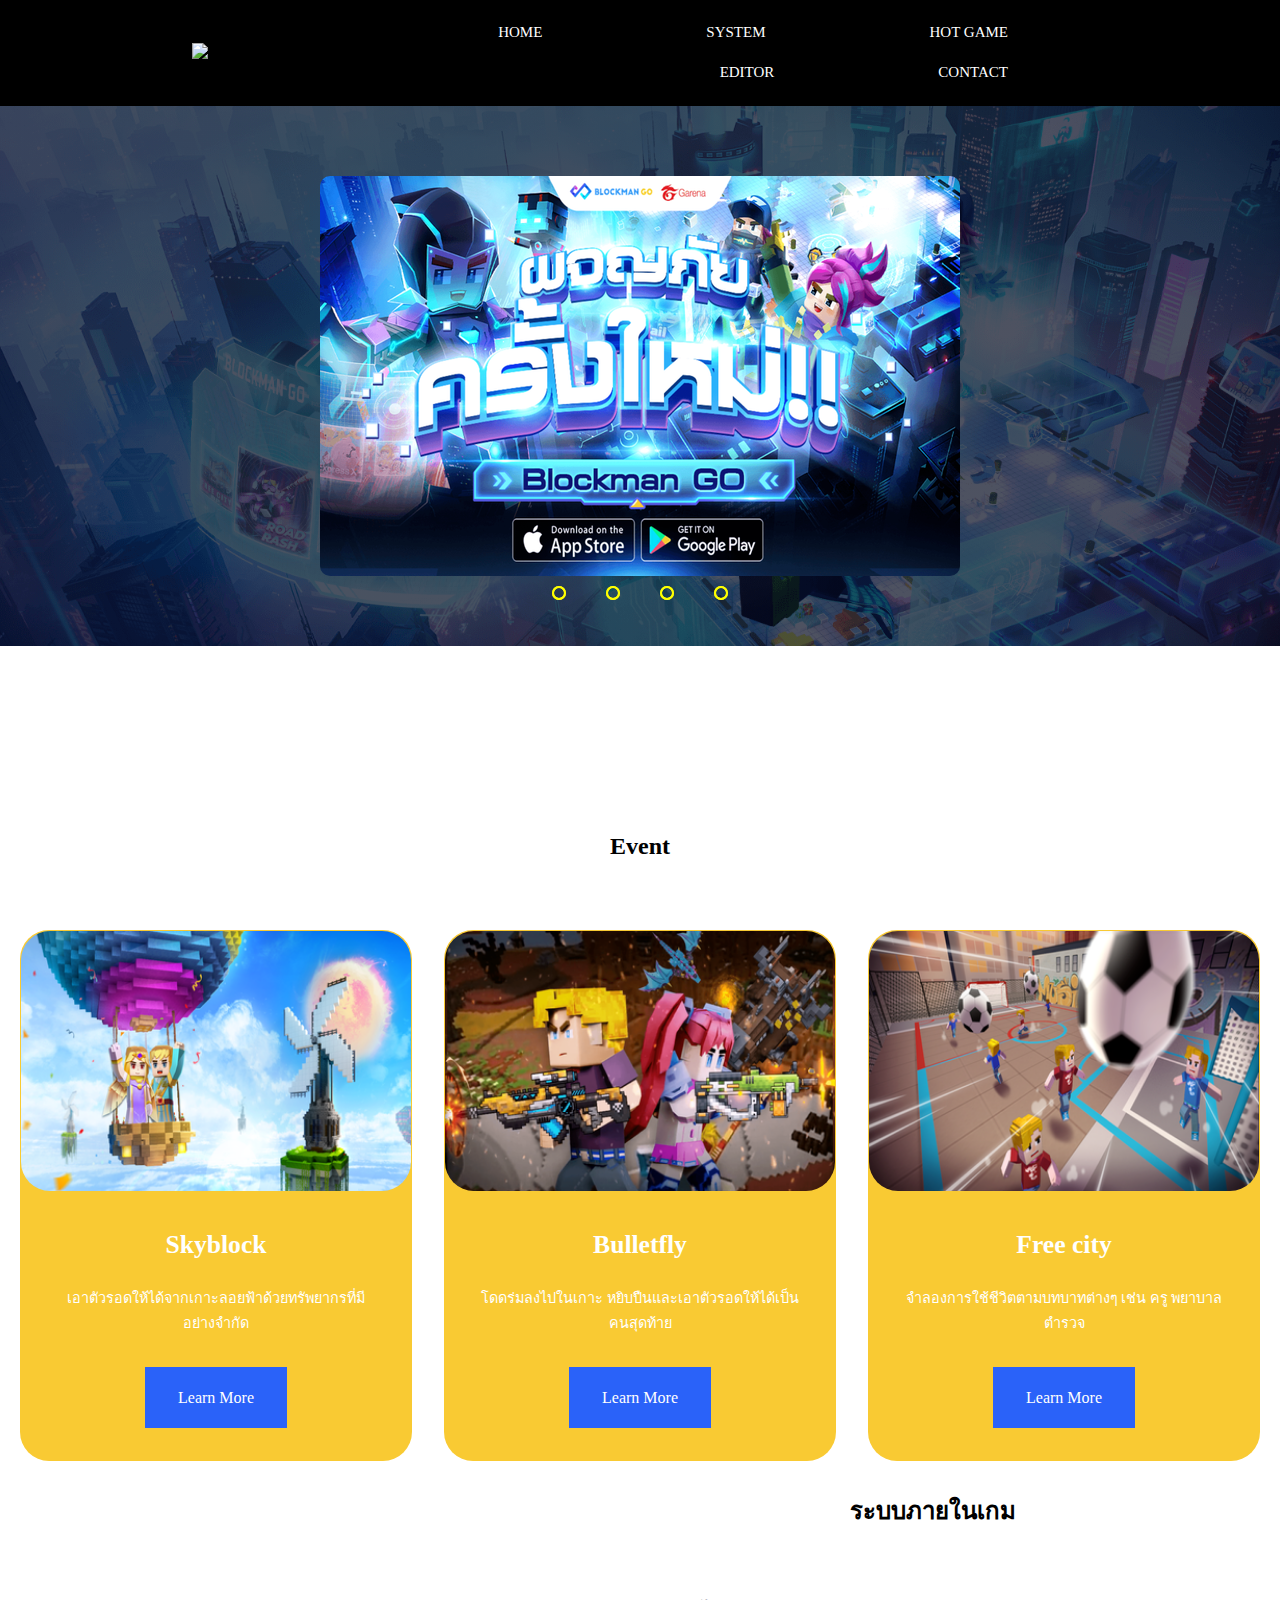
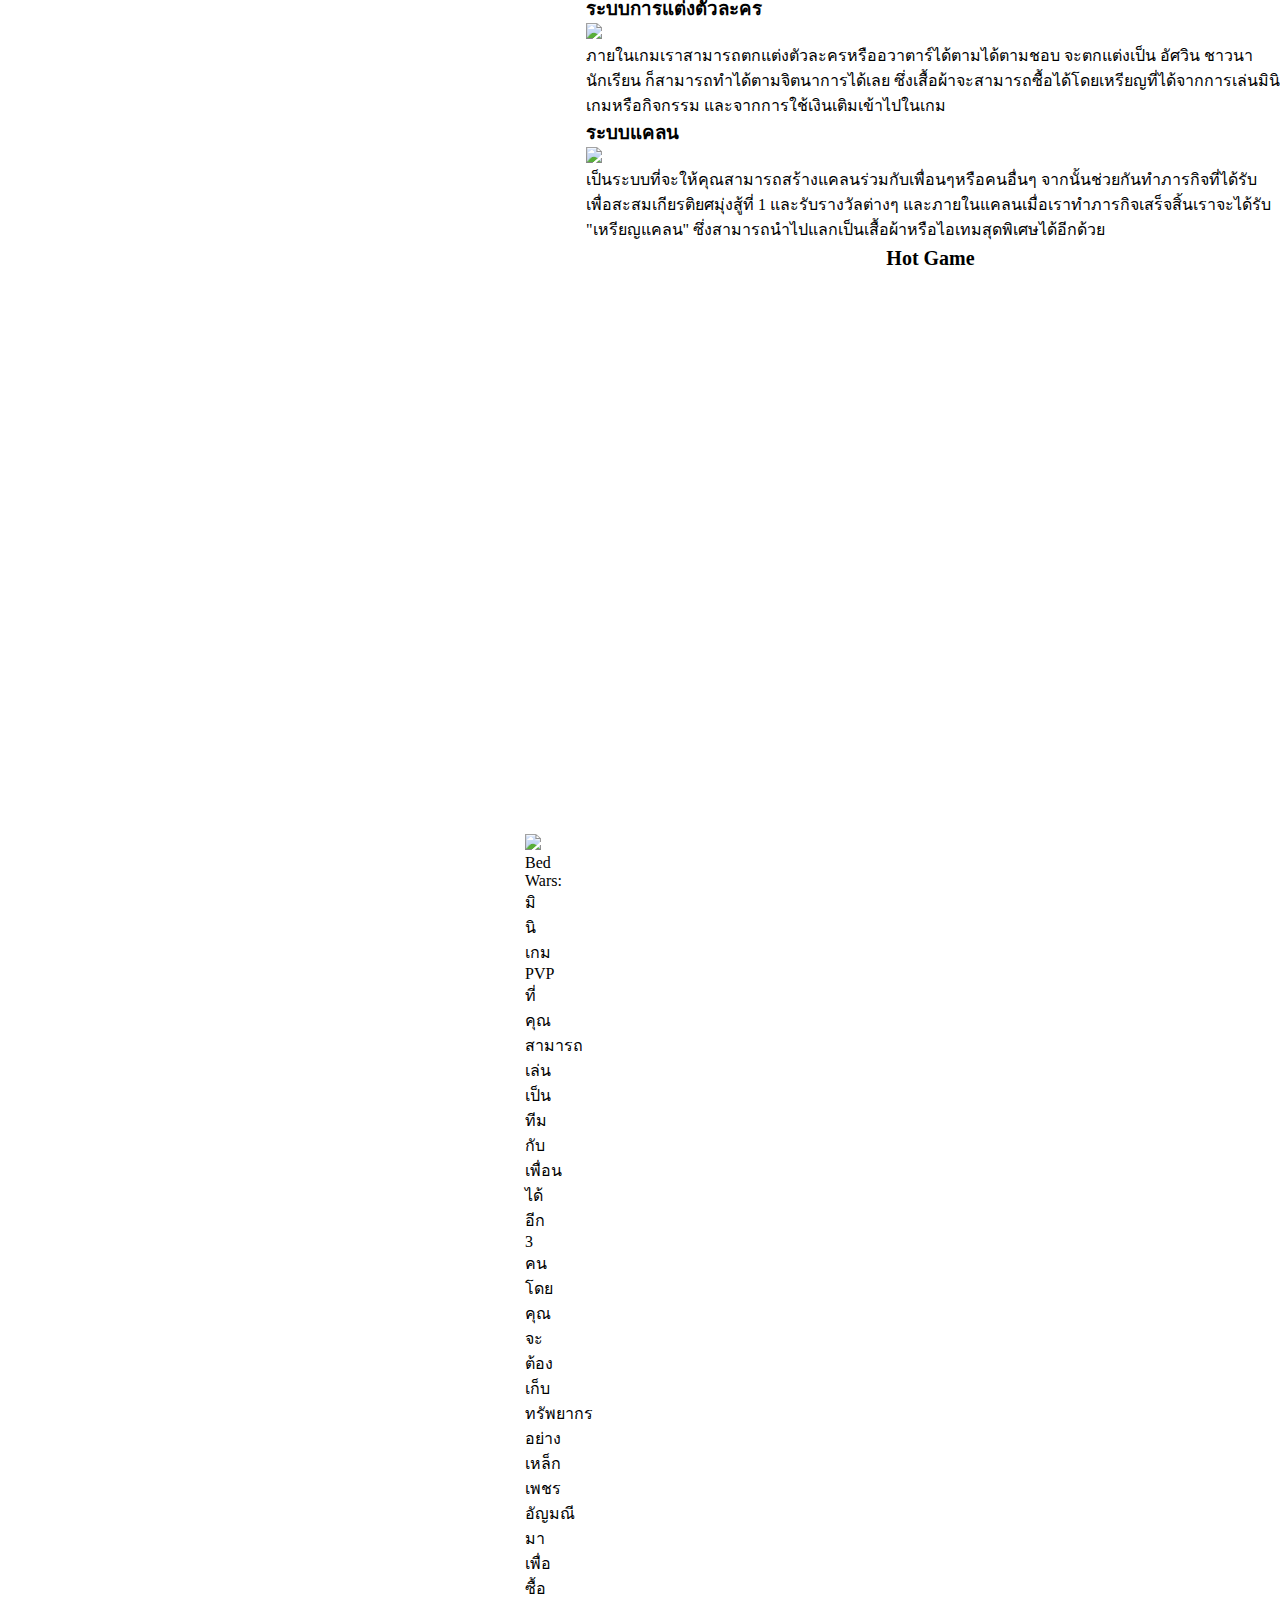
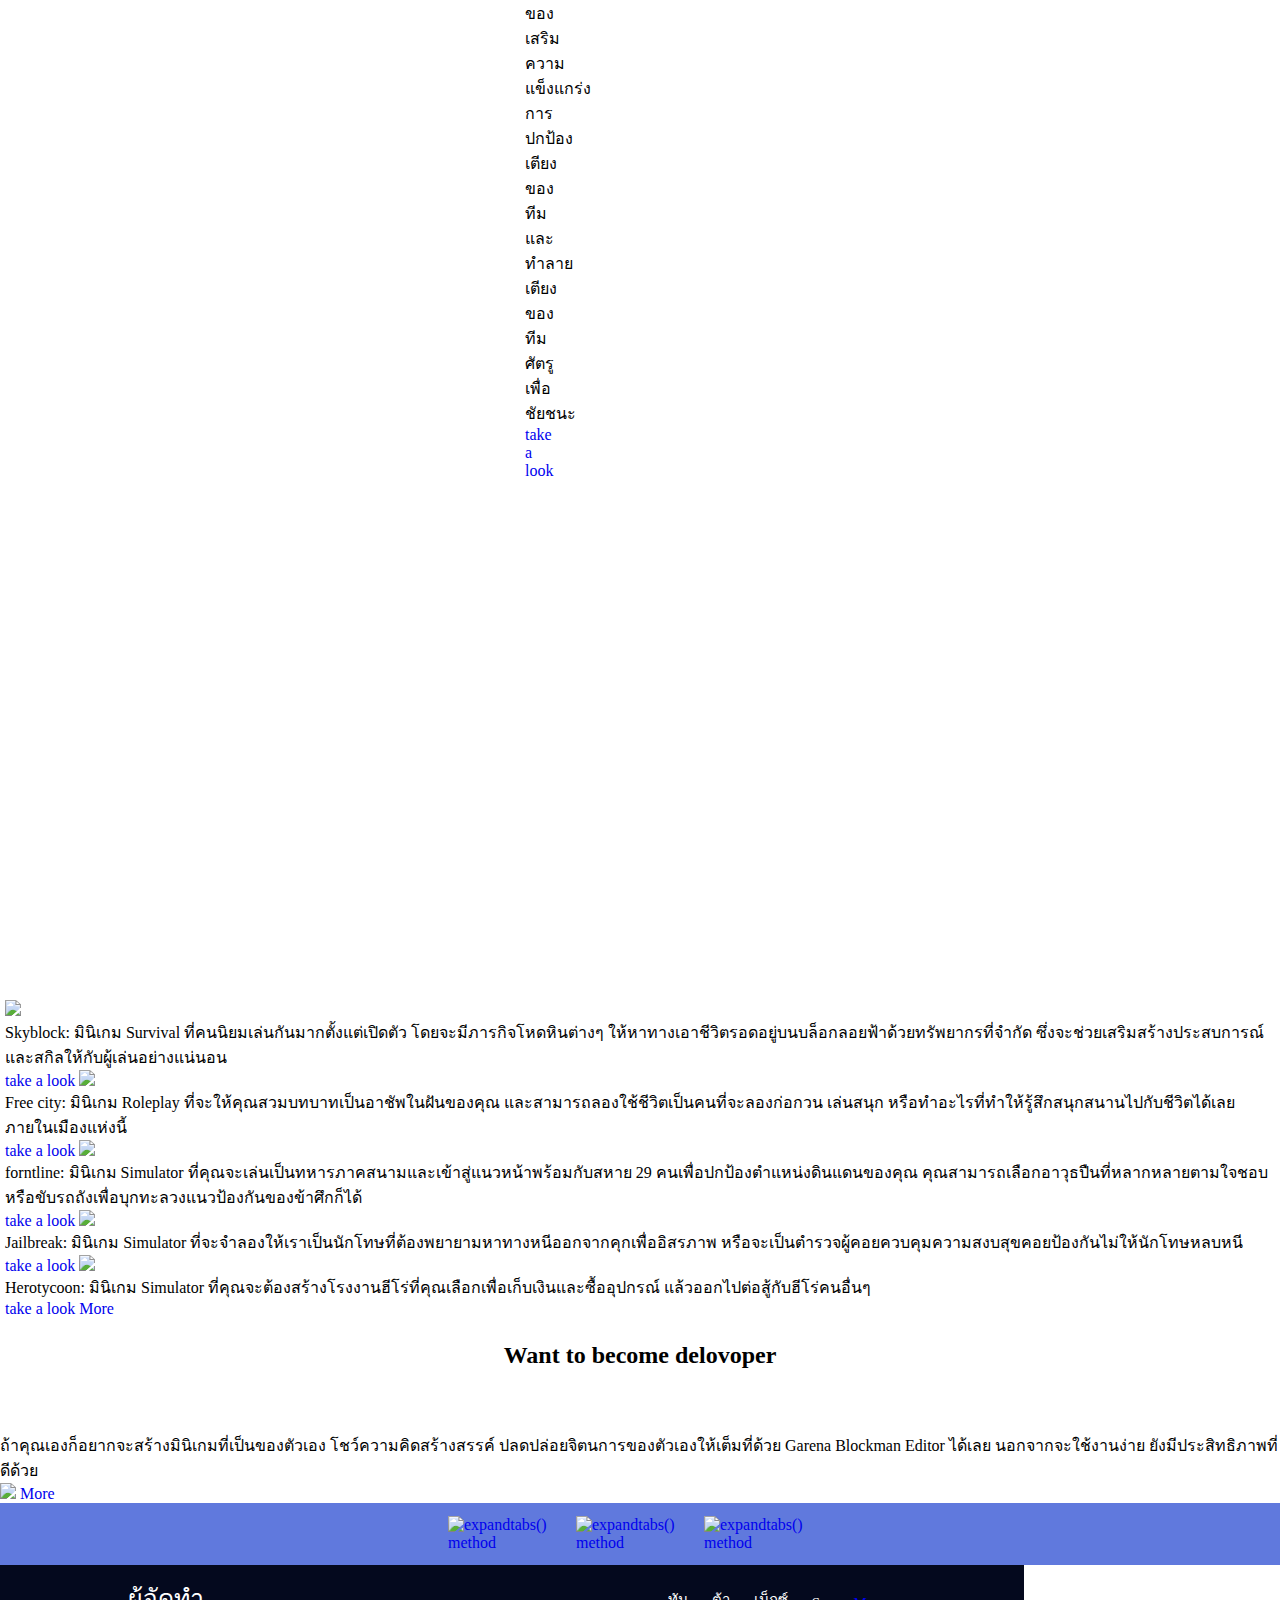
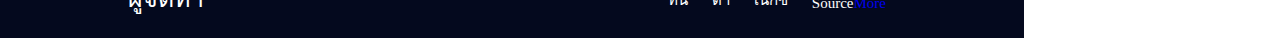
==== commit a69f6361: "เพิ่มเนื้อหาในกล่อง" ====
--- a/GC/index.html
+++ b/GC/index.html
@@ -85,9 +85,9 @@
 					<img class =  imagecir src="image/event2.png">
 				</div>
 				<div class="EventInfo">
-					<h4>New Event</h4>
+					<h4>Skyblock</h4>
 					<p>
-						sawat Dee
+						เอาตัวรอดให้ได้จากเกาะลอยฟ้าด้วยทรัพยากรที่มีอย่างจำกัด
 					</p>
 					<a href="" class="btn btn-primary">Learn More</a>
 				</div>
@@ -98,9 +98,9 @@
 					<img class = imagecir src="image/event1.png">
 				</div>
 				<div class="EventInfo">
-					<h4>New Event</h4>
+					<h4>Bulletfly</h4>
 					<p>
-						sawat Dee
+						โดดร่มลงไปในเกาะ หยิบปืนและเอาตัวรอดให้ได้เป็นคนสุดท้าย
 					</p>
 					<a href="" class="btn btn-primary">Learn More</a>
 				</div>
@@ -111,9 +111,9 @@
 					<img class=" imagecir" src="image/event3.png">
 				</div>
 				<div class="EventInfo">
-					<h4>New Event</h4>
+					<h4>Free city</h4>
 					<p>
-						sawat Dee
+						จำลองการใช้ชีวิตตามบทบาทต่างๆ เช่น ครู พยาบาล ตำรวจ
 					</p>
 					<a href="" class="btn btn-primary">Learn More</a>
 				</div>
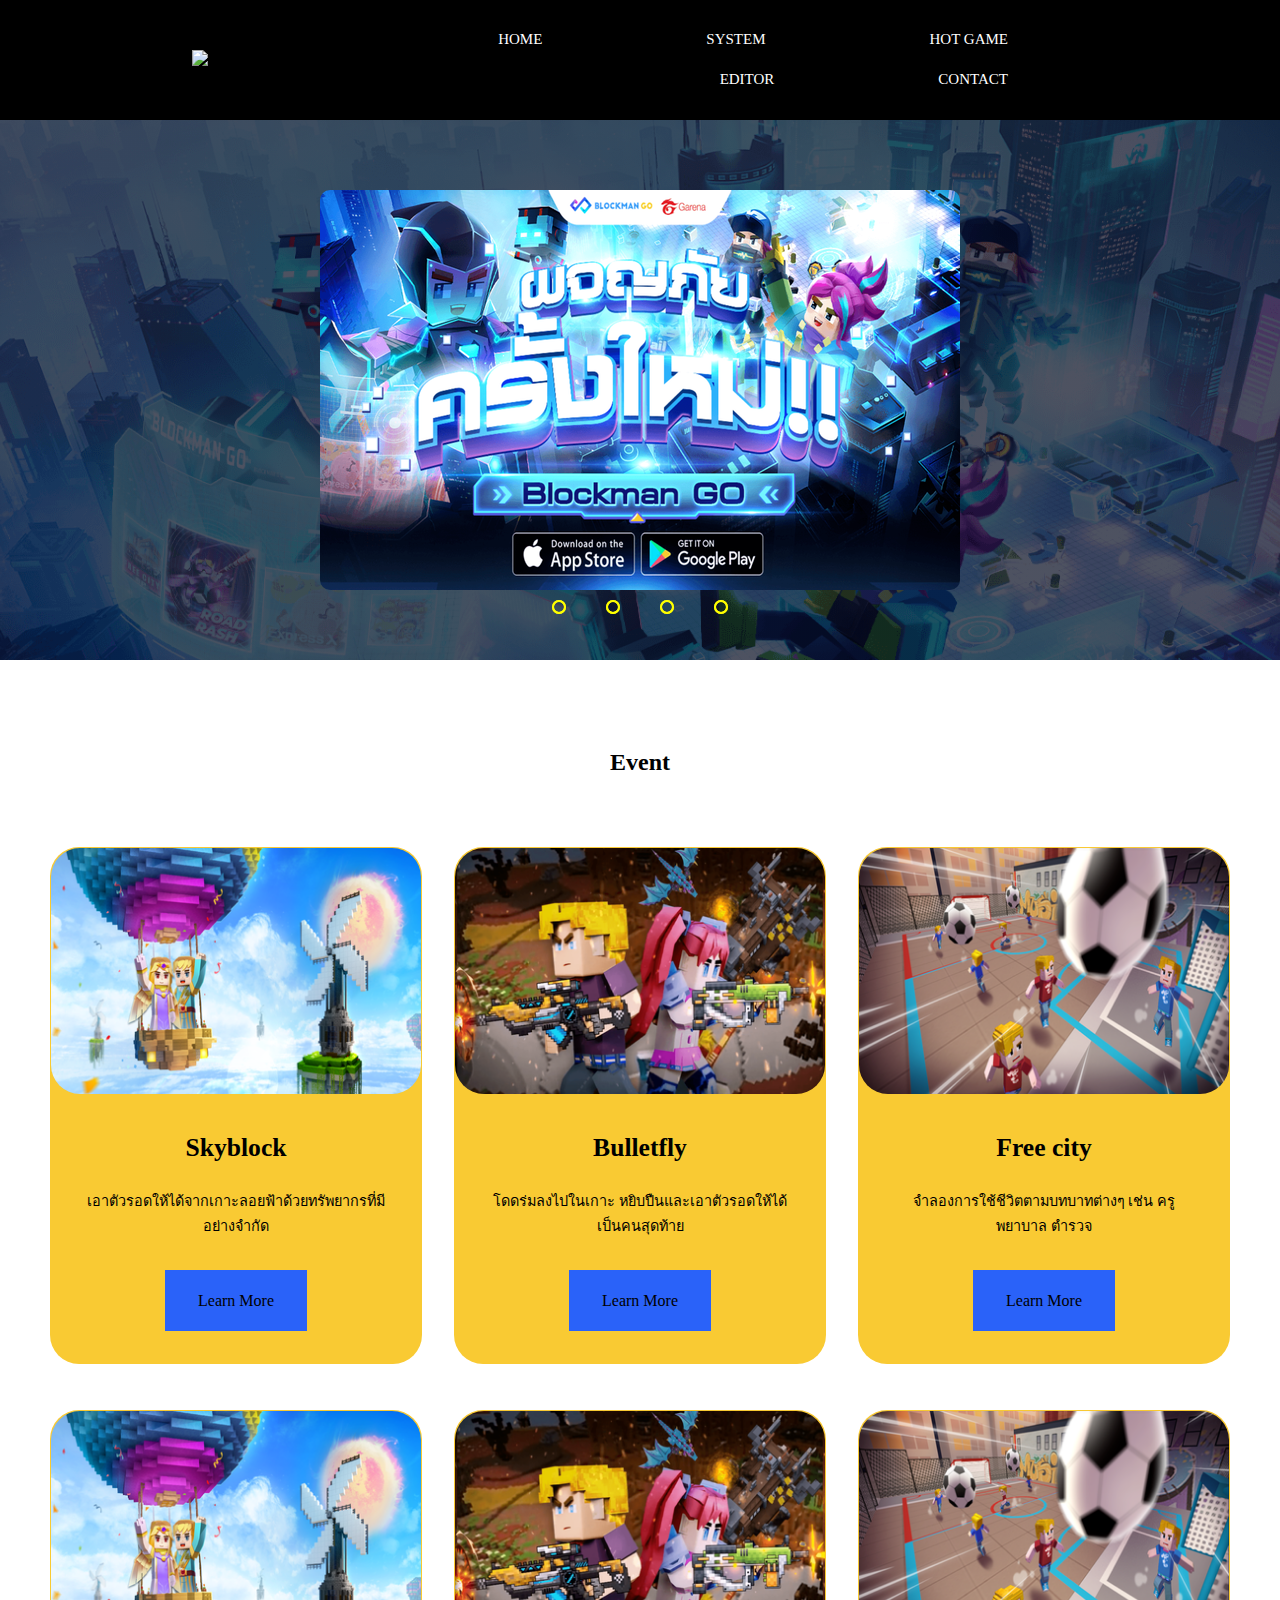
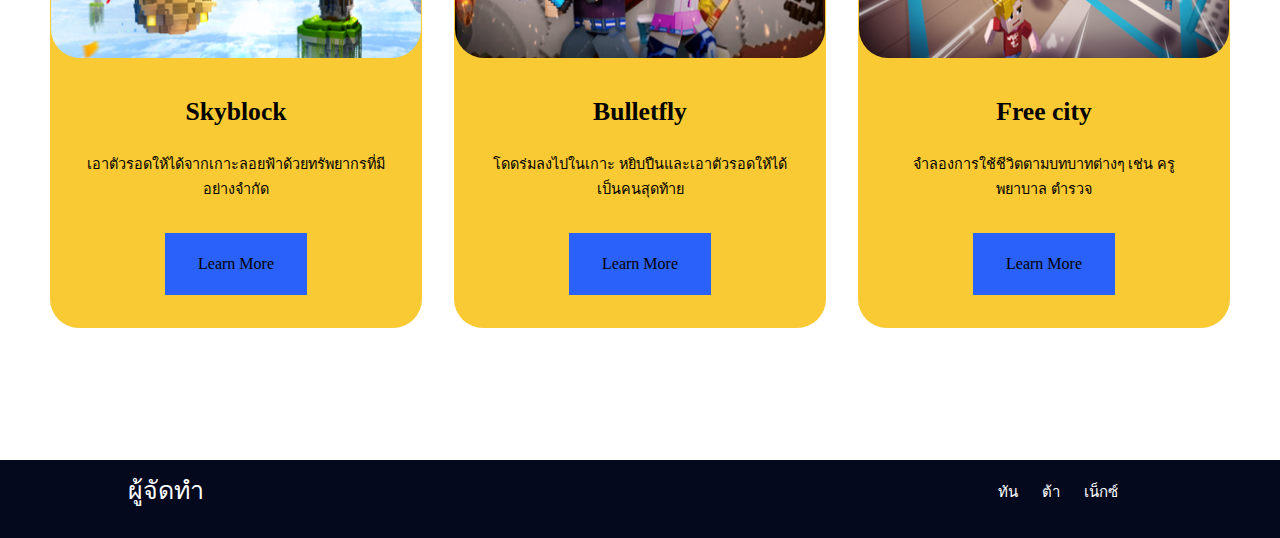
==== commit 0d5c8db7: "new" ====
--- a/GC/index.html
+++ b/GC/index.html
@@ -76,13 +76,13 @@
 		</h1>
 		<!--slide-->
 	</section>
-
+	<!--StartEvent-->
 	<section class="Events">
 		<h2>Event</h2>
 		<div class="ContainEvent">
 			<article class="Event">
 				<div class="EventImage">
-					<img class =  imagecir src="image/event2.png">
+					<img class=imagecir src="image/event2.png">
 				</div>
 				<div class="EventInfo">
 					<h4>Skyblock</h4>
@@ -95,7 +95,7 @@
 
 			<article class="Event">
 				<div class="EventImage">
-					<img class = imagecir src="image/event1.png">
+					<img class=imagecir src="image/event1.png">
 				</div>
 				<div class="EventInfo">
 					<h4>Bulletfly</h4>
@@ -120,7 +120,82 @@
 			</article>
 		</div>
 	</section>
-	<div class="bg">
+
+		<!--End Event-->
+
+
+		<section class="Events">
+			<div class="ContainEvent">
+				<article class="Event">
+					<div class="EventImage">
+						<img class=imagecir src="image/event2.png">
+					</div>
+					<div class="EventInfo">
+						<h4>Skyblock</h4>
+						<p>
+							เอาตัวรอดให้ได้จากเกาะลอยฟ้าด้วยทรัพยากรที่มีอย่างจำกัด
+						</p>
+						<a href="" class="btn btn-primary">Learn More</a>
+					</div>
+				</article>
+
+				<article class="Event">
+					<div class="EventImage">
+						<img class=imagecir src="image/event1.png">
+					</div>
+					<div class="EventInfo">
+						<h4>Bulletfly</h4>
+						<p>
+							โดดร่มลงไปในเกาะ หยิบปืนและเอาตัวรอดให้ได้เป็นคนสุดท้าย
+						</p>
+						<a href="" class="btn btn-primary">Learn More</a>
+					</div>
+				</article>
+
+				<article class="Event">
+					<div class="EventImage">
+						<img class=" imagecir" src="image/event3.png">
+					</div>
+					<div class="EventInfo">
+						<h4>Free city</h4>
+						<p>
+							จำลองการใช้ชีวิตตามบทบาทต่างๆ เช่น ครู พยาบาล ตำรวจ
+						</p>
+						<a href="" class="btn btn-primary">Learn More</a>
+					</div>
+				</article>
+			</div>
+		</section>
+		<!--End Event-->
+	
+
+	<!--<section class="whatisblockman">
+
+	</section>-->
+
+
+
+	<!--<div class="gallery-wrapper">
+		<div class="gallery-scroll">
+		  <div class="gallery">
+			<div class="item">
+			  <img src="" alt="Image" />
+			</div>
+			<div class="item">
+			  <img src="" alt="Image" />
+			</div>
+			<div class="item">
+			  <img src="" alt="Image" />
+			</div>
+			<div class="item">
+			  <img src="" alt="Image" />
+			</div>
+		  </div>
+		</div>
+	  </div>-->
+
+
+	<!---<div class="bg">
 		<div class="inbg">
 			<a name="header"> </a>
 			<img src="" />
@@ -234,7 +309,7 @@
 				src="https://resource.blockmanmobile.com/web/OfficialWebsite/Home/windows.png"
 				alt="expandtabs() method"></a>
 
-	</section>
+	</section>-->
 
 	<div class="webeditor">
 		<p>ผู้จัดทำ</p>
@@ -250,7 +325,7 @@
 					<p>เน็กซ์</p>
 				</li>
 				<li>
-					<p>Source<a href="https://blockmango.garena.com/" target="_blank">More</a></p>
+					<img src = "" <a href="https://blockmango.garena.com/" target="_blank"></a>
 				</li>
 			</ul>
 		</div>
--- a/GC/style.css
+++ b/GC/style.css
@@ -10,13 +10,13 @@
 .Events {
 	line-height: 1.7;
 	color: var(--color-white);
-
-	padding: 20px;
+	background-color: white;
+	padding: 50px;
 }
 section h2 {
 	text-align: center;
 	margin-bottom: 4rem;
-	
+	margin-Top: 2rem;
 }
 h2 {
 	color: black;
@@ -39,18 +39,10 @@
 	--color-primary: #6c63ff;
 	--transition: all 400ms ease;
 }
-.header{
-	min-height: 55vh;
-	width: 100%;
-	height: 100%;
-	background-image: linear-gradient(rgba(4,9,30,0.7),rgba(4,9,30,0.7)),url('image/f3.png');
-	background-position: center;
-	background-size: cover;
-	position: relative;
-}
+
 nav{
 	display: flex;
-	padding: 1% 15%;
+	padding: 20px 15%;
 	justify-content: space-between;
 	align-items: center;
 	background: black;
@@ -90,18 +82,17 @@
 	width: 100%
 }
 
-/* --- contact --- */
-.contact{
-	display: flex;
-	padding:1% 35%;
-	justify-content: space-between;
-	background: rgba(28, 64, 206, 0.7);
-	
-}
-.contact img{
-	width: 150px;
-	
-}
+.header{
+	min-height: 55vh;
+	width: 100%;
+	height: 100%;
+	background-image: linear-gradient(rgba(4,9,30,0.7),rgba(4,9,30,0.7)),url('image/f3j.png');
+	background-position: center;
+	background-size: cover;
+	position: relative;
+}
+
+
 /* --- slide --- */
 .sliderrr{
 	margin: 0;
@@ -232,14 +223,14 @@
 	.webeditor {
 		overflow: hidden;
 		bottom: 0;
-		width: 80%;
-		padding: 1% 10%;
+		width: 100%;
+		padding: 10px 10%;
 		justify-content: space-between;
 		align-items: center;
 		background: rgba(4,9,30,1);
 	}
 	
-		.webeditor p {
+	.webeditor p {
 			float: left;
 			color: #fff;
 			font-size: 25px;
@@ -292,20 +283,21 @@
 	border: 1px solid transparent;
 	font-weight: 500;
 	transition: var(--transition);
+	
 }
 .btn:hover{
 	background: transparent;
-	color: var(--color-white);
-	border-color: var(--color-white);
+	color: var(--color-black);
+	border-color: var(--color-black);
 }
 
 .btn-primary{
 	background: var(--color-danger);
-	color: var(--color-white);
+	color: var(--color-black);
 }
 .Events{
-	margin-top: 10rem;
-	
+	margin-top: 0rem;
+	height: 700px;
 }
 .ContainEvent{
 	display: grid;
@@ -329,11 +321,82 @@
 }
 .EventInfo{
 	padding: 2rem;
+	color: #000;
 }
 .EventInfo p{
 	margin: 1.2rem 0 2rem;
 	font-size: 0.9rem;
+	color: #000;
 }
 /*.EventImage {
 	padding: 30px;
-}*/+}*/
+
+/*gallery*/
+/*.gallery-wrapper {
+	background-color: #dbdbdb;
+	box-sizing: border-box;
+	height: 195px;
+	overflow: hidden;
+	width: 1500px;
+	
+  }
+  
+  .gallery-scroll {
+	box-sizing: border-box;
+	height: 195px;
+	overflow-x: auto;
+	overflow-y: hidden;
+
+  }
+  
+  .gallery {
+	background-color: #dbdbdb;
+	display: flex;
+	box-sizing: border-box;
+	width: max-content;
+	height: 180px;
+	padding: 0px 8px;
+  }
+  
+  .item {
+	box-sizing: border-box;
+	height: 100%;
+	padding: 16px 8px;
+  }
+  
+  .item img {
+	display: block;
+	height: 100%;
+  }*/
+.whatisblockman{
+  min-height: 55vh;
+	width: 100%;
+	height: 100%;
+	background-image: linear-gradient(rgba(4,9,30,0.7),rgba(4,9,30,0.7)),url('image/bg2.jpg');
+	background-position: center;
+	background-size: cover;
+	position: relative;
+}
+
+/* --- contact --- */
+.contact{
+	display: flex;
+	padding:1% 35%;
+	justify-content: space-between;
+	background: rgba(28, 64, 206, 0.7);
+	
+}
+.contact img{
+	width: 150px;
+	
+}
+
+
+.hitgame{
+	margin-top: 0rem;
+	height: 700px;
+}
+.re{
+	hight : 10px;
+}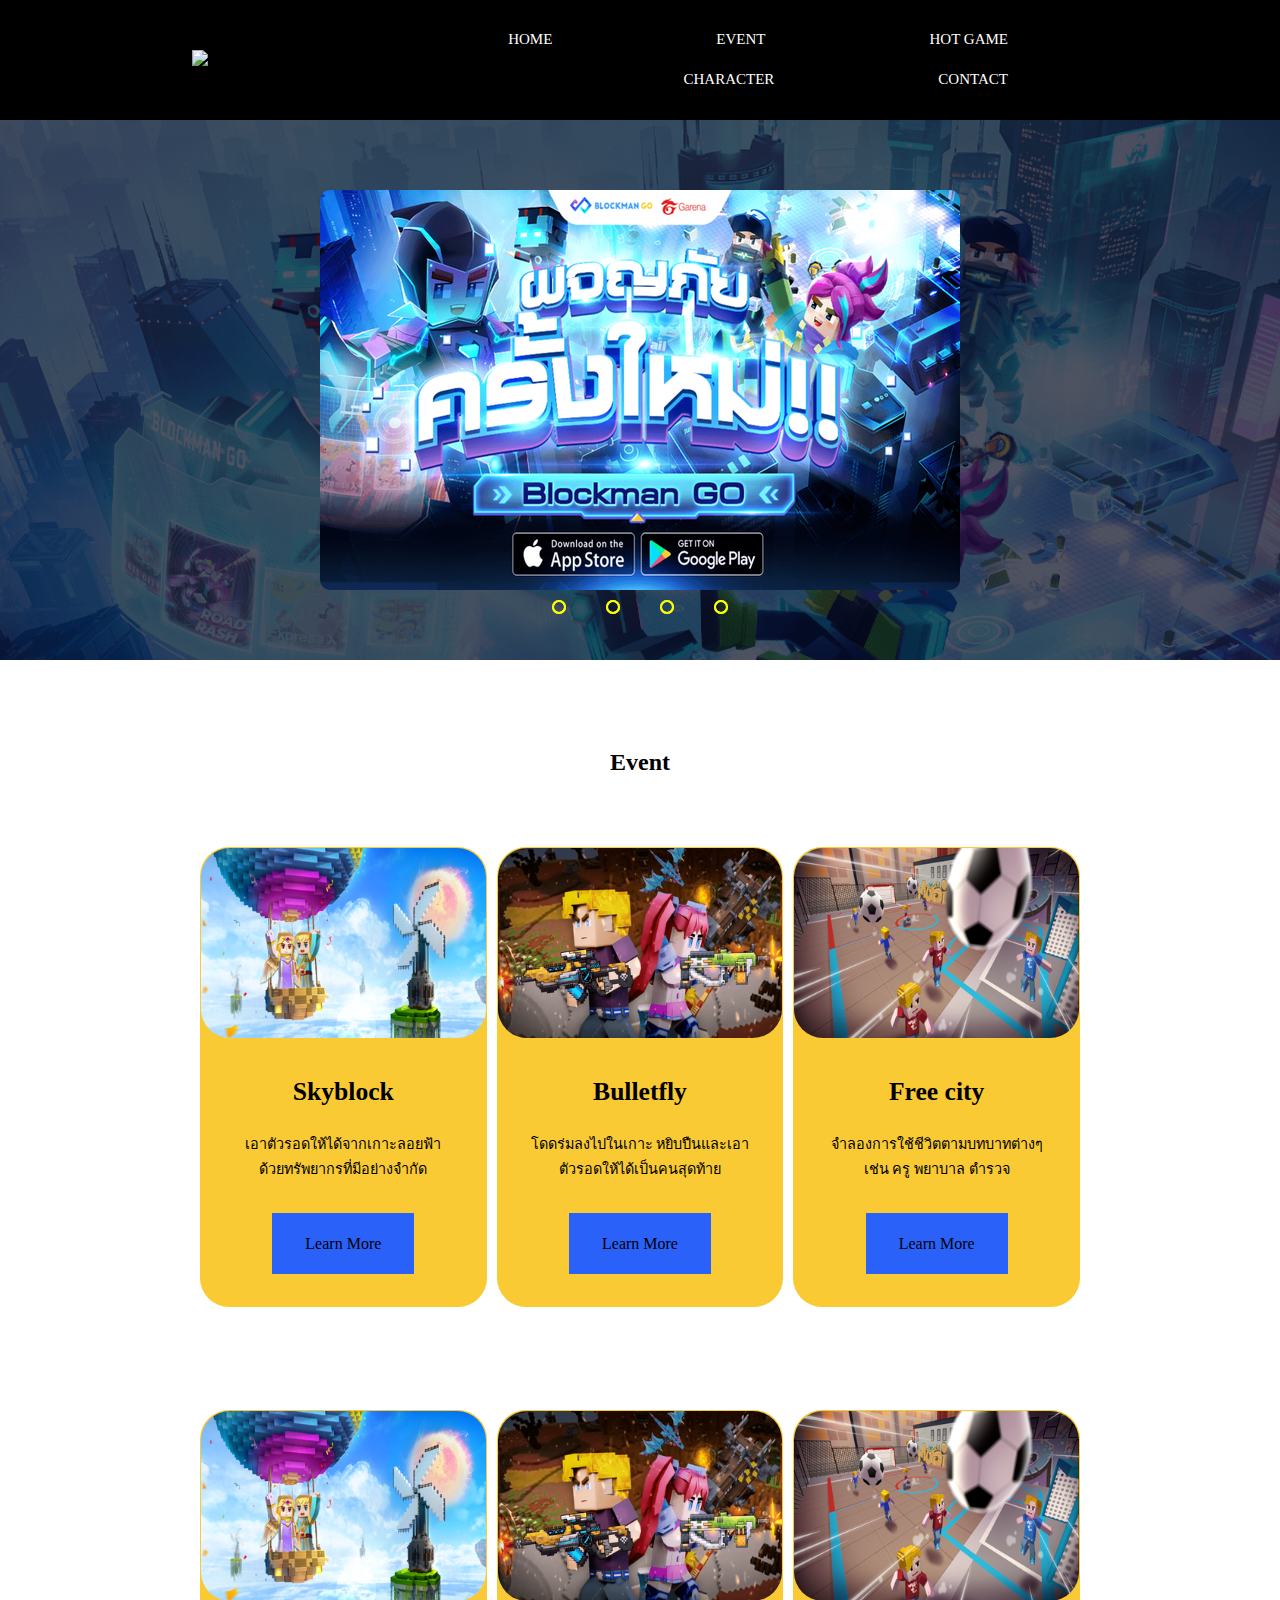
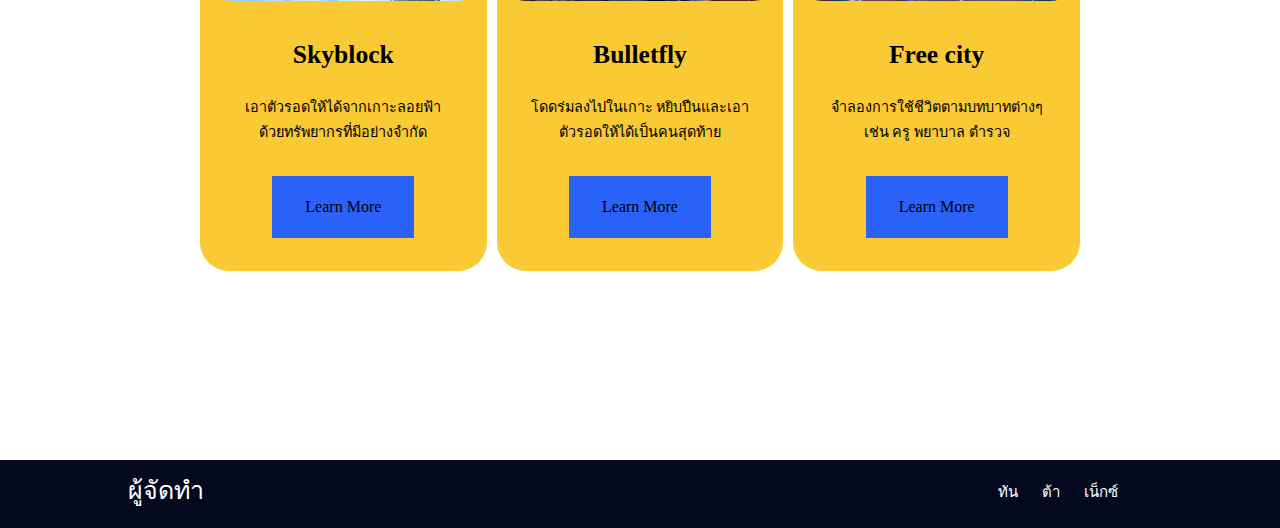
==== commit 9e74fe87: "Hot game to Next" ====
--- a/GC/index.html
+++ b/GC/index.html
@@ -18,9 +18,9 @@
 		<div class="nav-links">
 			<ul>
 				<li><a href="#header">HOME</a></li>
-				<li><a href="#system">SYSTEM</a></li>
-				<li><a href="#game">HOT GAME</a></li>
-				<li><a href="#editor">EDITOR</a></li>
+				<li><a href="#system">EVENT</a></li>
+				<li><a href="HOT GAME.html">HOT GAME</a></li>
+				<li><a href="#editor">CHARACTER</a></li>
 				<li><a href="#contact">CONTACT</a></li>
 			</ul>
 		</div>
@@ -325,7 +325,7 @@
 					<p>เน็กซ์</p>
 				</li>
 				<li>
-					<img src = "" <a href="https://blockmango.garena.com/" target="_blank"></a>
+					<a href="https://blockmango.garena.com/" target="_blank"></a>
 				</li>
 			</ul>
 		</div>
--- a/GC/style.css
+++ b/GC/style.css
@@ -302,9 +302,10 @@
 .ContainEvent{
 	display: grid;
 	grid-template-columns: repeat(3, 1fr);
-	gap: 2rem;
+	gap: 10px;
 	justify-items: center;
-	
+	margin-left: 150px;
+	margin-right: 150px;
 }
 .Event{
 	background: var(--color-bg1);
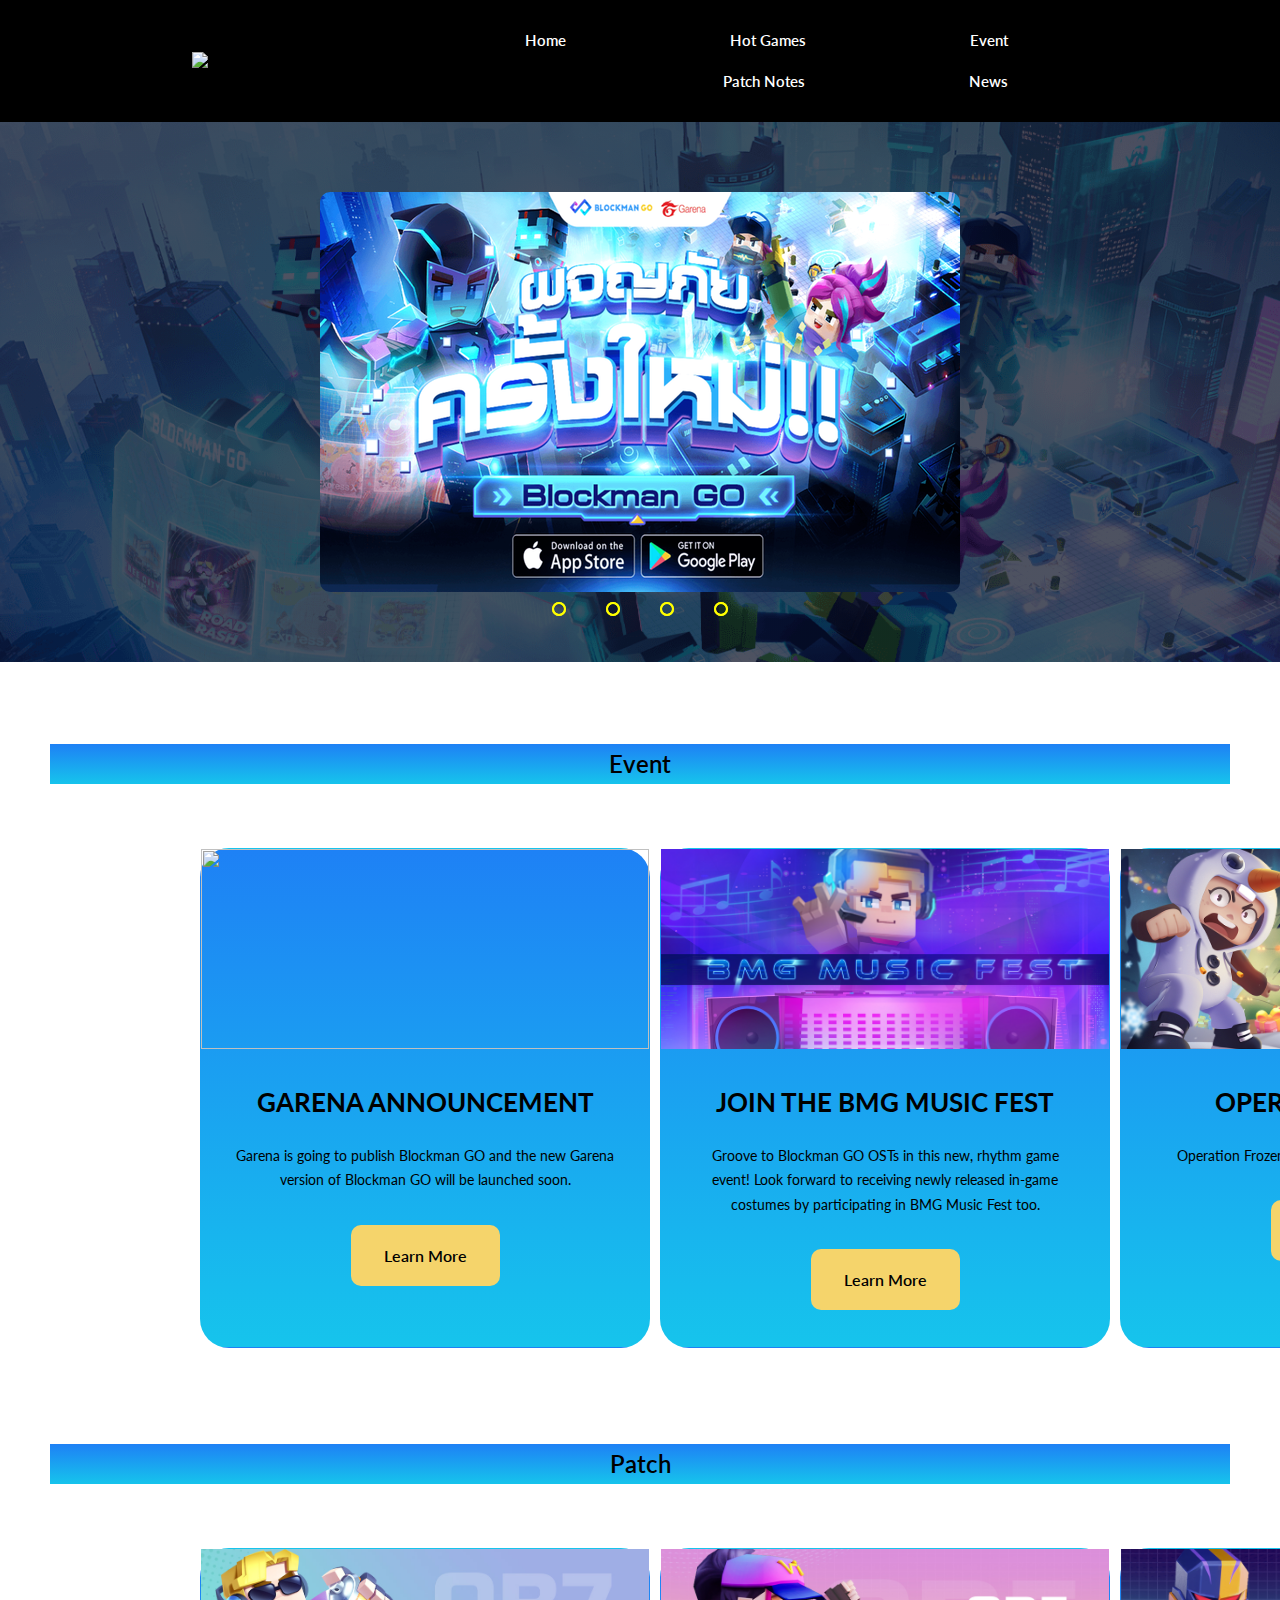
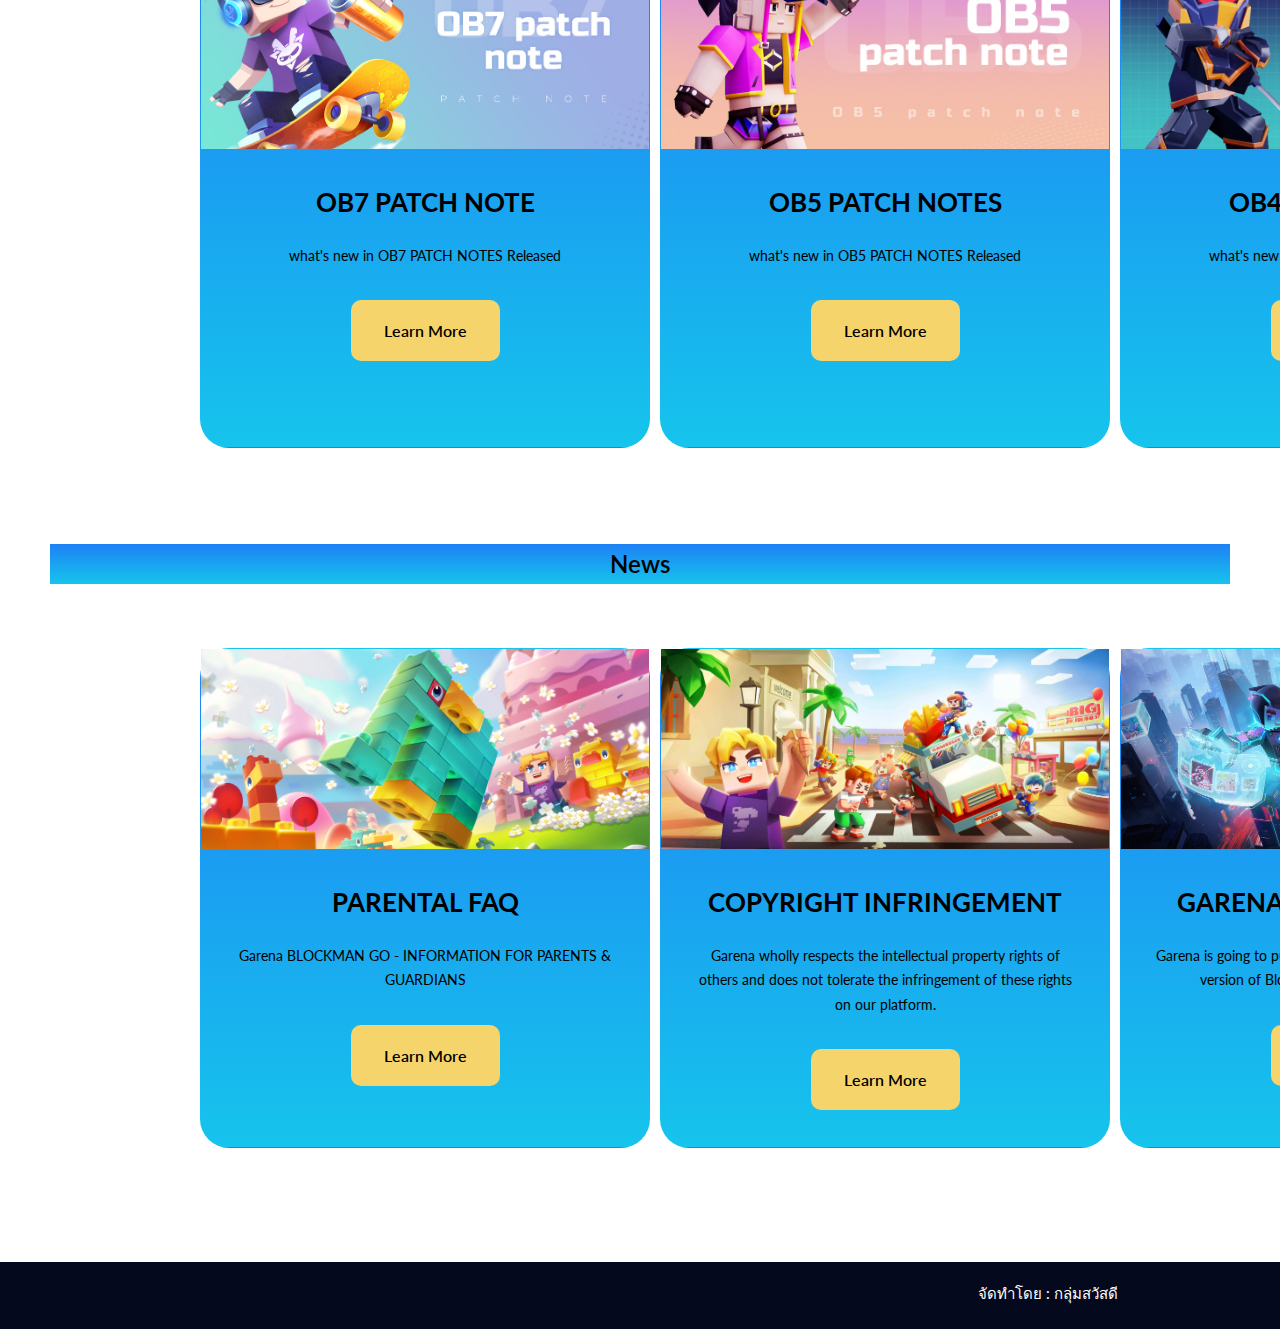
==== commit bcf80649: "Final" ====
--- a/GC/index.html
+++ b/GC/index.html
@@ -5,9 +5,7 @@
 	<meta name="viewport" content="with=device-width, initial-scale=1.0">
 	<title></title>
 	<link rel="stylesheet" href="style.css">
-	<link rel="preconnect" href="https://fonts.googleapis.com">
-	<link rel="preconnect" href="https://fonts.gstatic.com" crossorigin>
-	<link href="https://fonts.googleapis.com/css2?family=PT+Sans&display=swap" rel="stylesheet">
+	<link href="https://fonts.googleapis.com/css2?family=Lato&display=swap" rel="stylesheet">
 	<!--test-->
 </head>
 
@@ -17,18 +15,18 @@
 				src="https://cdngarenanow-a.akamaihd.net/webth/cdn/garena/gamertocoder/bmg-logo/01.png"></a>
 		<div class="nav-links">
 			<ul>
-				<li><a href="#header">HOME</a></li>
-				<li><a href="#system">EVENT</a></li>
-				<li><a href="HOT GAME.html">HOT GAME</a></li>
-				<li><a href="#editor">CHARACTER</a></li>
-				<li><a href="#contact">CONTACT</a></li>
+				<li><a href="#header">Home</a></li>
+				<li><a href="HOT GAME.html">Hot Games</a></li>
+				<li><a href="#Event">Event</a></li>
+				<li><a href="#patch">Patch Notes</a></li>				
+				<li><a href="#News">News</a></li>
 			</ul>
 		</div>
 	</nav>
 
 	<section class="header">
 		<!--slide-->
-		<h1 class="sliderrr">
+		<h1 class="sliderrr" >
 			<div class="slider">
 				<div class="slides">
 					<input type="radio" name="radio-btn" id="radio1">
@@ -78,44 +76,44 @@
 	</section>
 	<!--StartEvent-->
 	<section class="Events">
-		<h2>Event</h2>
+		<h2 id="Event" class="blue">Event</h2>
 		<div class="ContainEvent">
 			<article class="Event">
 				<div class="EventImage">
-					<img class=imagecir src="image/event2.png">
+					<img class=imagecir src="image/Event1 .jpg">
 				</div>
 				<div class="EventInfo">
-					<h4>Skyblock</h4>
+					<h4>GARENA ANNOUNCEMENT</h4>
 					<p>
-						เอาตัวรอดให้ได้จากเกาะลอยฟ้าด้วยทรัพยากรที่มีอย่างจำกัด
+						Garena is going to publish Blockman GO and the new Garena version of Blockman GO will be launched soon. 
 					</p>
-					<a href="" class="btn btn-primary">Learn More</a>
+					<a href="https://blockmango.garena.com/social_system/article/en/28/" class="btn btn-primary">Learn More</a>
 				</div>
 			</article>
 
 			<article class="Event">
 				<div class="EventImage">
-					<img class=imagecir src="image/event1.png">
+					<img class=imagecir src="image/Event2.jpg">
 				</div>
 				<div class="EventInfo">
-					<h4>Bulletfly</h4>
+					<h4>JOIN THE BMG MUSIC FEST</h4>
 					<p>
-						โดดร่มลงไปในเกาะ หยิบปืนและเอาตัวรอดให้ได้เป็นคนสุดท้าย
+						Groove to Blockman GO OSTs in this new, rhythm game event! Look forward to receiving newly released in-game costumes by participating in BMG Music Fest too. 
 					</p>
-					<a href="" class="btn btn-primary">Learn More</a>
+					<a href="https://blockmango.garena.com/social_system/article/en/27/" class="btn btn-primary">Learn More</a>
 				</div>
 			</article>
 
 			<article class="Event">
 				<div class="EventImage">
-					<img class=" imagecir" src="image/event3.png">
+					<img class=" imagecir" src="image/Event3.jpg">
 				</div>
 				<div class="EventInfo">
-					<h4>Free city</h4>
+					<h4>OPERATION FROZEN</h4>
 					<p>
-						จำลองการใช้ชีวิตตามบทบาทต่างๆ เช่น ครู พยาบาล ตำรวจ
+						Operation Frozen is coming!Come and join Winterland
 					</p>
-					<a href="" class="btn btn-primary">Learn More</a>
+					<a href="https://blockmango.garena.com/social_system/article/en/2/" class="btn btn-primary">Learn More</a>
 				</div>
 			</article>
 		</div>
@@ -125,46 +123,95 @@
 
 
 		<section class="Events">
+			<h2 id="patch" class="blue">Patch</h2>
 			<div class="ContainEvent">
 				<article class="Event">
 					<div class="EventImage">
-						<img class=imagecir src="image/event2.png">
-					</div>
-					<div class="EventInfo">
-						<h4>Skyblock</h4>
-						<p>
-							เอาตัวรอดให้ได้จากเกาะลอยฟ้าด้วยทรัพยากรที่มีอย่างจำกัด
-						</p>
-						<a href="" class="btn btn-primary">Learn More</a>
-					</div>
-				</article>
-
-				<article class="Event">
-					<div class="EventImage">
-						<img class=imagecir src="image/event1.png">
-					</div>
-					<div class="EventInfo">
-						<h4>Bulletfly</h4>
-						<p>
-							โดดร่มลงไปในเกาะ หยิบปืนและเอาตัวรอดให้ได้เป็นคนสุดท้าย
-						</p>
-						<a href="" class="btn btn-primary">Learn More</a>
-					</div>
-				</article>
-
-				<article class="Event">
-					<div class="EventImage">
-						<img class=" imagecir" src="image/event3.png">
-					</div>
-					<div class="EventInfo">
-						<h4>Free city</h4>
-						<p>
-							จำลองการใช้ชีวิตตามบทบาทต่างๆ เช่น ครู พยาบาล ตำรวจ
-						</p>
-						<a href="" class="btn btn-primary">Learn More</a>
-					</div>
-				</article>
-			</div>
+						<img class=imagecir src="image/patchnote7.jpg">
+					</div>
+					<div class="EventInfo">
+						<h4>OB7 PATCH NOTE</h4>
+						<p>
+							what's new in OB7 PATCH NOTES Released
+						</p>
+						<a href="https://blockmango.garena.com/social_system/article/en/79/" class="btn btn-primary">Learn More</a>
+					</div>
+				</article>
+
+				<article class="Event">
+					<div class="EventImage">
+						<img class=imagecir src="image/patchnote5.jpg">
+					</div>
+					<div class="EventInfo">
+						<h4>OB5 PATCH NOTES</h4>
+						<p>
+							what's new in OB5 PATCH NOTES Released
+						</p>
+						<a href="https://blockmango.garena.com/social_system/article/en/17/" class="btn btn-primary">Learn More</a>
+					</div>
+				</article>
+
+				<article class="Event">
+					<div class="EventImage">
+						<img class=" imagecir" src="image/patchnote4.jpg">
+					</div>
+					<div class="EventInfo">
+						<h4>OB4 PATCH NOTES</h4>
+						<p>
+							what's new in OB4 PATCH NOTES Released
+						</p>
+						<a href="https://blockmango.garena.com/social_system/article/en/16/" class="btn btn-primary">Learn More</a>
+					</div>
+				</article>
+			</div>
+	
+
+		</section>
+		
+		<section class="Events">
+			<h2 id ="News" class="blue">News</h2>
+			<div class="ContainEvent">
+				<article class="Event">
+					<div class="EventImage">
+						<img class=imagecir src="image/News3.jpg">
+					</div>
+					<div class="EventInfo">
+						<h4>PARENTAL FAQ </h4>
+						<p>
+							Garena BLOCKMAN GO - INFORMATION FOR PARENTS & GUARDIANS
+						</p>
+						<a href="https://blockmango.garena.com/social_system/article/en/39/" class="btn btn-primary">Learn More</a>
+					</div>
+				</article>
+
+				<article class="Event">
+					<div class="EventImage">
+						<img class=imagecir src="image/News2.jpg">
+					</div>
+					<div class="EventInfo">
+						<h4>COPYRIGHT INFRINGEMENT</h4>
+						<p>
+							Garena wholly respects the intellectual property rights of others and does not tolerate the infringement of these rights on our platform. 
+						</p>
+						<a href="https://blockmango.garena.com/social_system/article/en/73/" class="btn btn-primary">Learn More</a>
+					</div>
+				</article>
+
+				<article class="Event">
+					<div class="EventImage">
+						<img class=" imagecir" src="image/News1.png">
+					</div>
+					<div class="EventInfo">
+						<h4>GARENA ANNOUNCEMENT</h4>
+						<p>
+							Garena is going to publish Blockman GO and the new Garena version of Blockman GO will be launched soon. 
+						</p>
+						<a href="https://blockmango.garena.com/social_system/article/en/40/" class="btn btn-primary">Learn More</a>
+					</div>
+				</article>
+			</div>
+	
+
 		</section>
 		<!--End Event-->
 	
@@ -312,17 +359,11 @@
 	</section>-->
 
 	<div class="webeditor">
-		<p>ผู้จัดทำ</p>
+		<p></p>
 		<div class="webeditor-name">
 			<ul class="webeditor-name">
 				<li>
-					<p>ทัน</p>
-				</li>
-				<li>
-					<p>ต้า</p>
-				</li>
-				<li>
-					<p>เน็กซ์</p>
+					<p>จัดทำโดย : กลุ่มสวัสดี</p>
 				</li>
 				<li>
 					<a href="https://blockmango.garena.com/" target="_blank"></a>
--- a/GC/style.css
+++ b/GC/style.css
@@ -7,6 +7,10 @@
 	list-style: none;
 	box-sizing: border-box;
 }
+body{
+	font-family: 'Lato', sans-serif;
+	size: 10px;
+}
 .Events {
 	line-height: 1.7;
 	color: var(--color-white);
@@ -26,16 +30,17 @@
 }
 .imagecir {
 	width: 100%;
+	height: 200px;
 	display: block;
 	object-fit: cover;
-	border-radius: 29px;
+	border-radius: 0px;
 
 }
 :root {
 	--color-black: #000;
 	--color-white: #fff;
 	--color-danger:#2a62f9;
-	--color-bg1: #f9ca33;
+	--color-bg1: linear-gradient(#1e81f5, #16c4ec);
 	--color-primary: #6c63ff;
 	--transition: all 400ms ease;
 }
@@ -68,6 +73,7 @@
 	color: #fff;
 	text-decoration: none;
 	font-size: 15px;
+	font-weight: 600;
 }
 .nav-links ul li::after{
 	content: "";
@@ -228,12 +234,14 @@
 		justify-content: space-between;
 		align-items: center;
 		background: rgba(4,9,30,1);
+		margin-top: 100px;
+		
 	}
 	
-	.webeditor p {
+	.webeditor p{
 			float: left;
 			color: #fff;
-			font-size: 25px;
+			font-size: 15px;
 			text-align: center;
 		}
 	.webeditor-name {
@@ -241,6 +249,7 @@
 		text-align: right;
 		float: right;
 		position: center;
+		
 	}
 	
 	
@@ -248,12 +257,14 @@
 		list-style: none;
 		display: inline-block;
 		padding: 10px 10px;
+		
 	}
 	
 		.webeditor ul li p {
 			color: #fff;
 			text-decoration: none;
 			font-size: 15px;
+			text-align: center;
 		}
 	
 	.game {
@@ -281,18 +292,20 @@
 	color: var(--color-black);
 	padding: 1rem 2rem;
 	border: 1px solid transparent;
-	font-weight: 500;
+	font-weight: 600;
 	transition: var(--transition);
+	border-radius: 10px;
 	
 }
 .btn:hover{
 	background: transparent;
+	background-color: #f9ca33;
 	color: var(--color-black);
 	border-color: var(--color-black);
 }
 
 .btn-primary{
-	background: var(--color-danger);
+	background-color: #f5d46b;
 	color: var(--color-black);
 }
 .Events{
@@ -306,6 +319,8 @@
 	justify-items: center;
 	margin-left: 150px;
 	margin-right: 150px;
+	box-sizing: content-box;
+	
 }
 .Event{
 	background: var(--color-bg1);
@@ -313,11 +328,12 @@
 	border: 1px solid transparent;
 	transition: var(--transition);
 	border-radius: 29px;
-
-	
+	width: 450px;
+	height: 500px;
 }
 .Event:hover {
 	background: transparent;
+	background-image: linear-gradient(#8a79da, #c5c0dc);
 	border-color: var(--color-primary);
 }
 .EventInfo{
@@ -387,6 +403,7 @@
 	justify-content: space-between;
 	background: rgba(28, 64, 206, 0.7);
 	
+	
 }
 .contact img{
 	width: 150px;
@@ -399,5 +416,14 @@
 	height: 700px;
 }
 .re{
-	hight : 10px;
+	height : 10px;
+}
+.blue{
+	background-image: linear-gradient(#1e81f5, #16c4ec);
+	width: 100%;
+	height: 40px;
+	font-weight: 600;
+}
+p{
+	size: 10px;
 }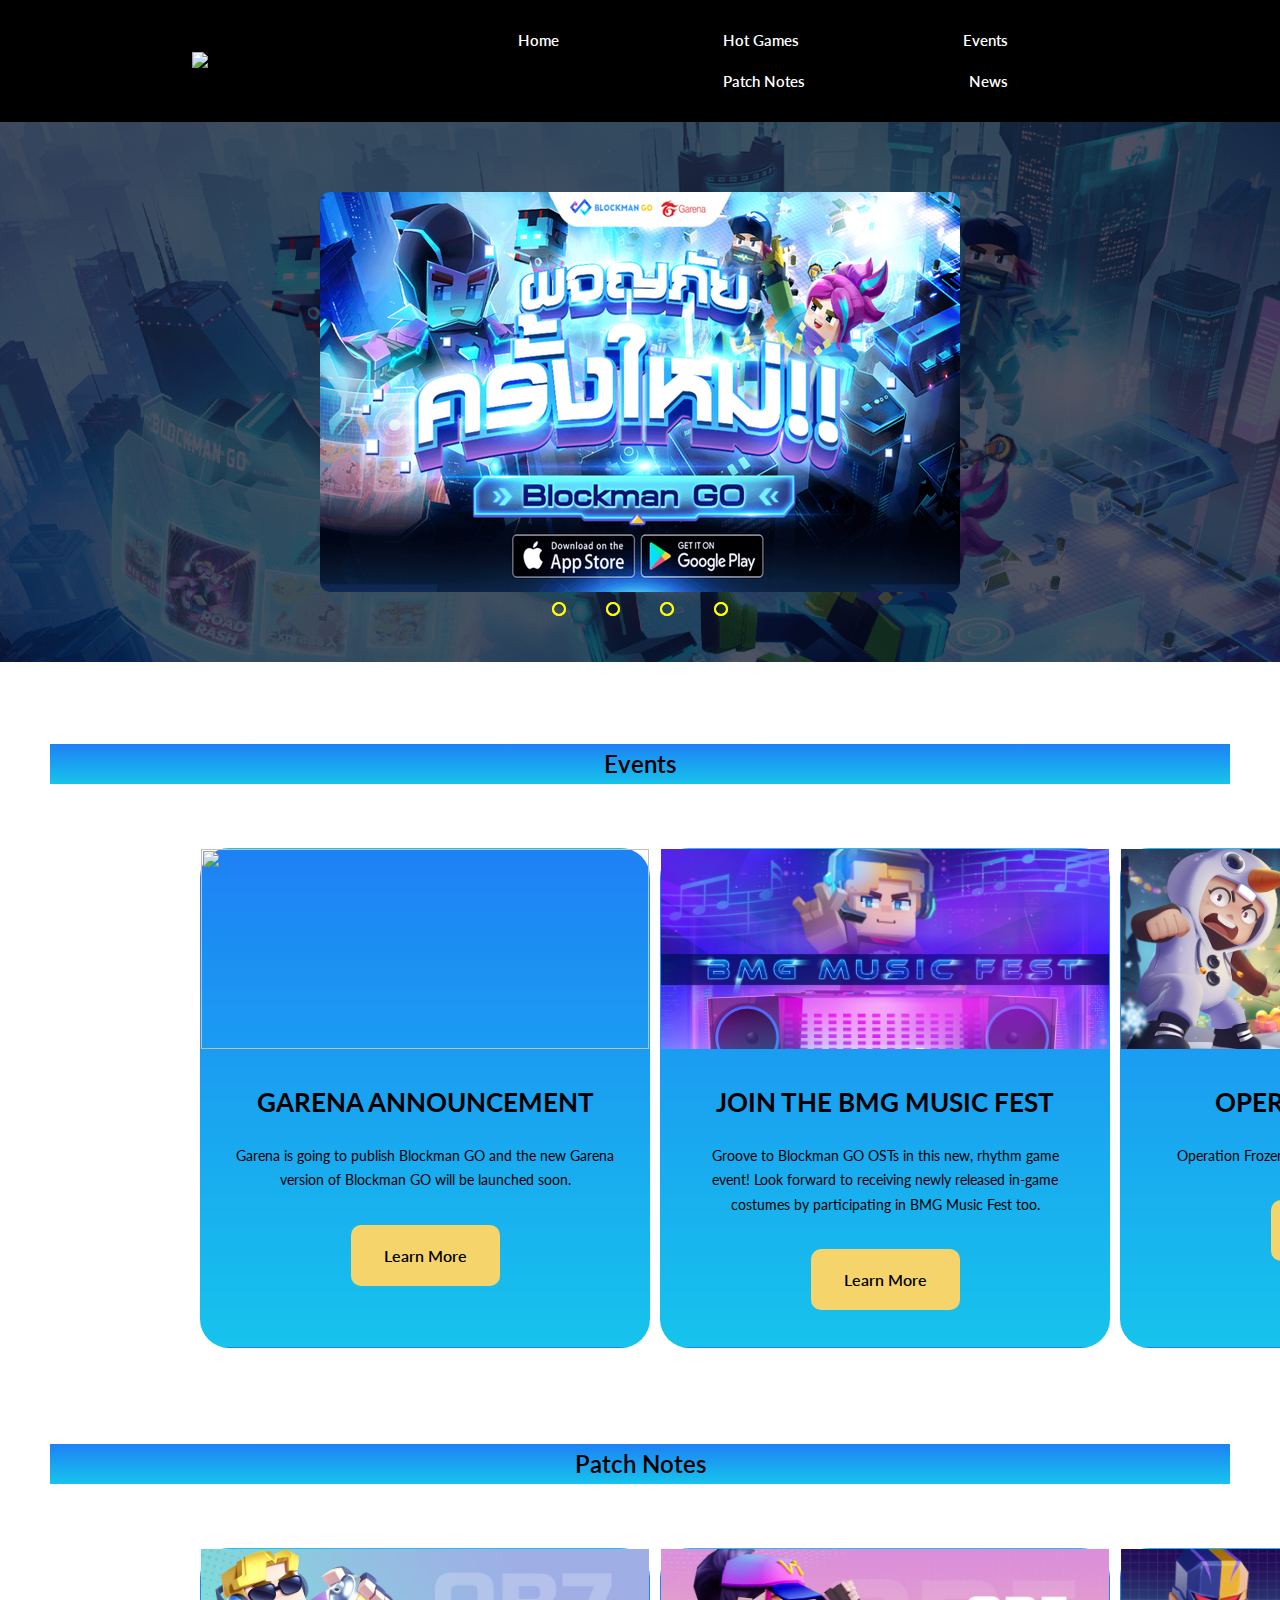
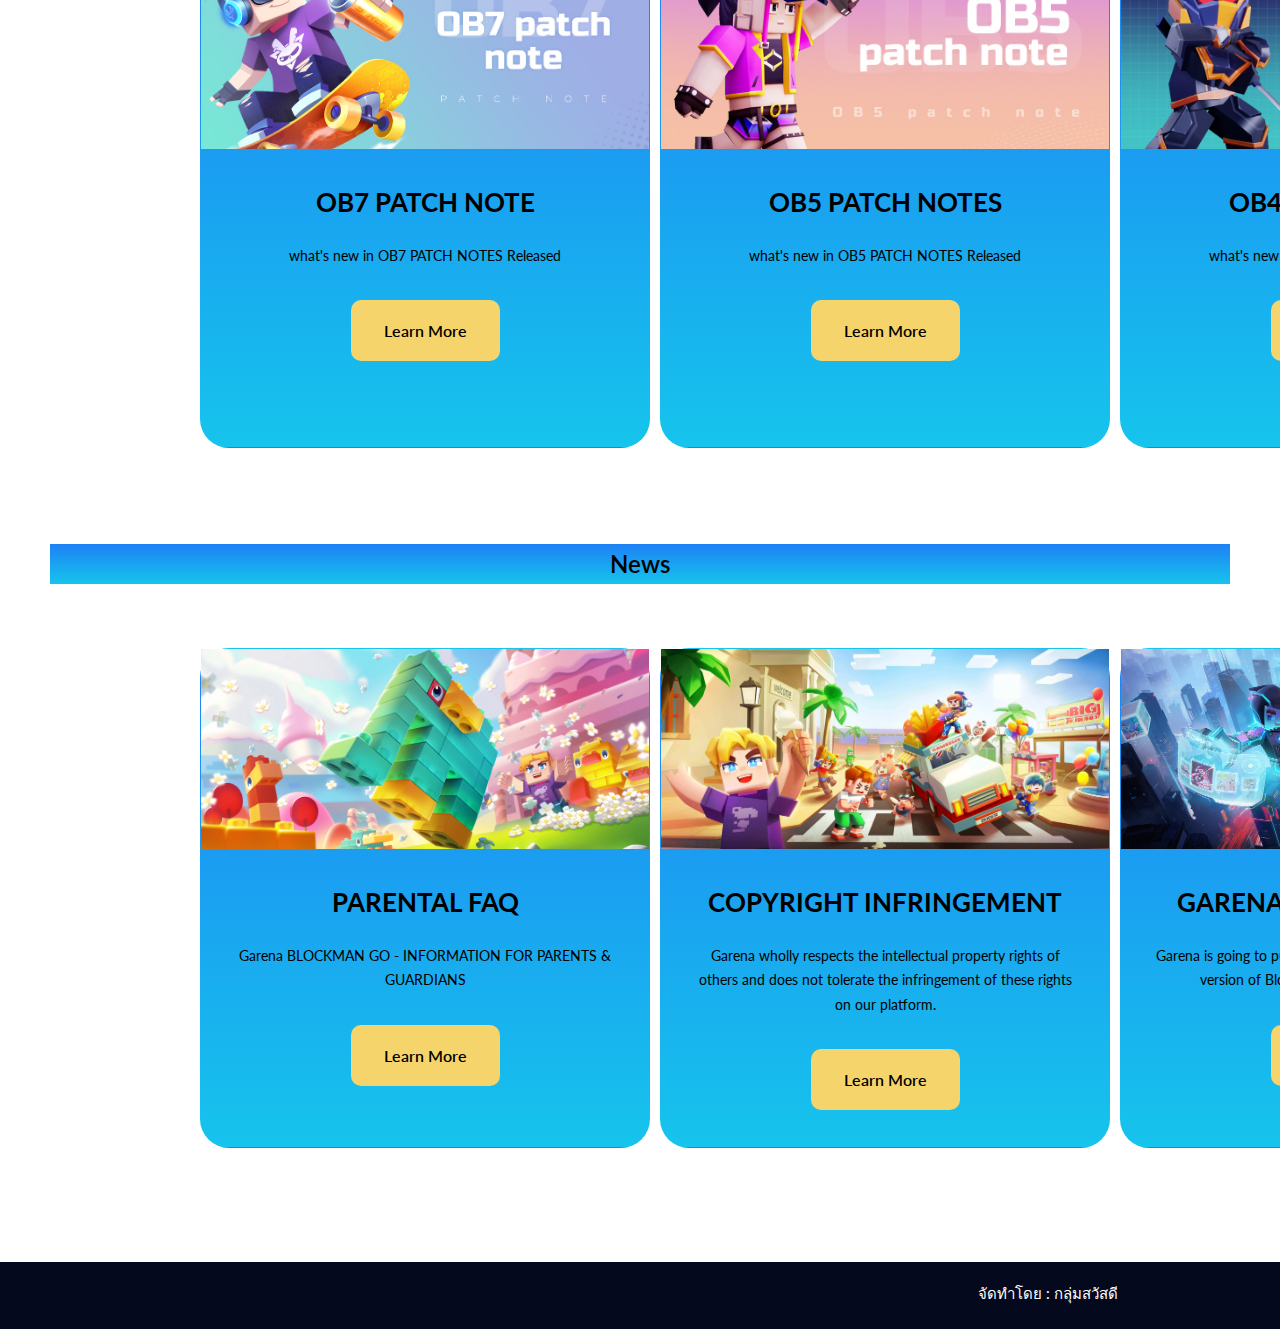
==== commit 36c481cd: "Final" ====
--- a/GC/index.html
+++ b/GC/index.html
@@ -17,7 +17,7 @@
 			<ul>
 				<li><a href="#header">Home</a></li>
 				<li><a href="HOT GAME.html">Hot Games</a></li>
-				<li><a href="#Event">Event</a></li>
+				<li><a href="#Event">Events</a></li>
 				<li><a href="#patch">Patch Notes</a></li>				
 				<li><a href="#News">News</a></li>
 			</ul>
@@ -76,7 +76,7 @@
 	</section>
 	<!--StartEvent-->
 	<section class="Events">
-		<h2 id="Event" class="blue">Event</h2>
+		<h2 id="Event" class="blue">Events</h2>
 		<div class="ContainEvent">
 			<article class="Event">
 				<div class="EventImage">
@@ -123,7 +123,7 @@
 
 
 		<section class="Events">
-			<h2 id="patch" class="blue">Patch</h2>
+			<h2 id="patch" class="blue">Patch Notes</h2>
 			<div class="ContainEvent">
 				<article class="Event">
 					<div class="EventImage">
